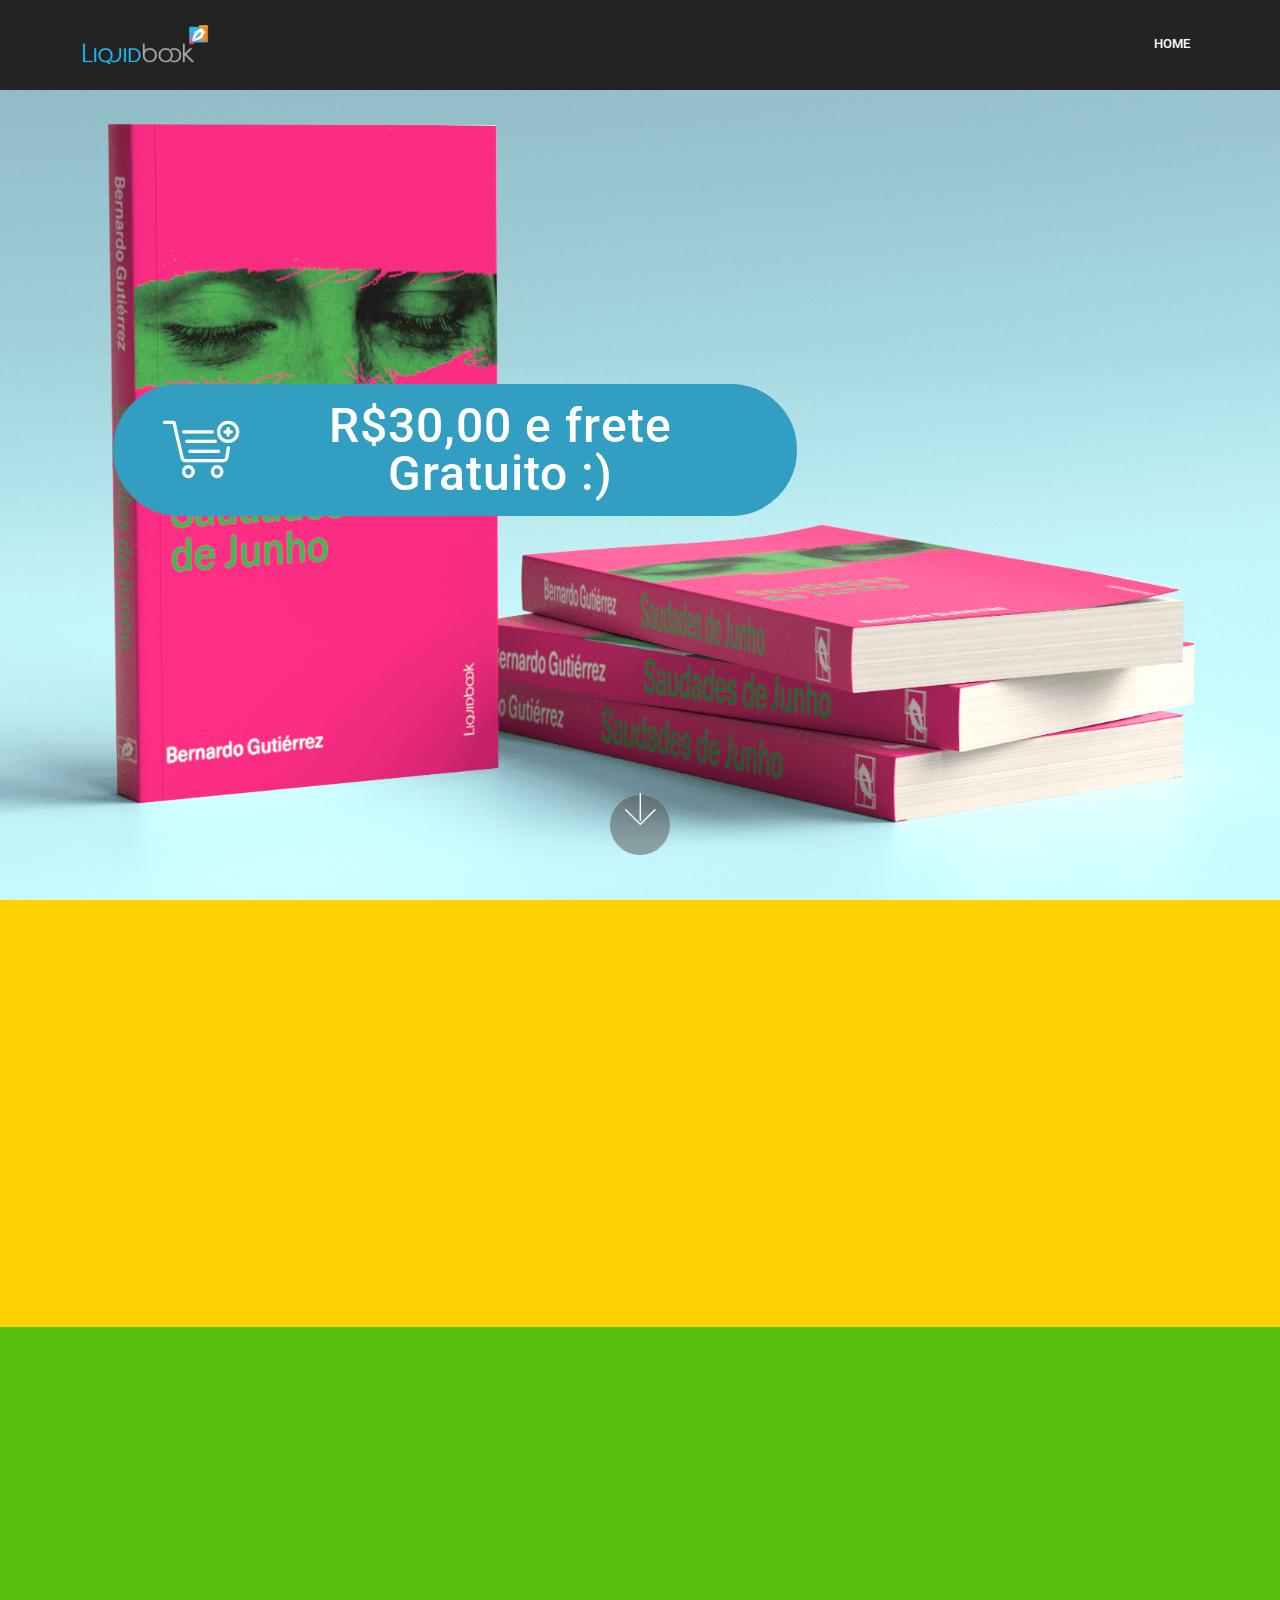
==== index.html @ 9aecab44 "create github pages" ====
<!DOCTYPE html>
<html  >
<head>
  <!-- Site made with Mobirise Website Builder v4.9.6, https://mobirise.com -->
  <meta charset="UTF-8">
  <meta http-equiv="X-UA-Compatible" content="IE=edge">
  <meta name="generator" content="Mobirise v4.9.6, mobirise.com">
  <meta name="viewport" content="width=device-width, initial-scale=1, minimum-scale=1">
  <link rel="shortcut icon" href="assets/images/logo-liquidbook-1-192x108.png" type="image/x-icon">
  <meta name="description" content="Página do livro do jornalista Bernardo Gutierrez.">
  
  <title>Certas Ruas de Porto Alegre</title>
  <link rel="stylesheet" href="assets/web/assets/mobirise-icons/mobirise-icons.css">
  <link rel="stylesheet" href="assets/tether/tether.min.css">
  <link rel="stylesheet" href="assets/bootstrap/css/bootstrap.min.css">
  <link rel="stylesheet" href="assets/bootstrap/css/bootstrap-grid.min.css">
  <link rel="stylesheet" href="assets/bootstrap/css/bootstrap-reboot.min.css">
  <link rel="stylesheet" href="assets/animatecss/animate.min.css">
  <link rel="stylesheet" href="assets/dropdown/css/style.css">
  <link rel="stylesheet" href="assets/socicon/css/styles.css">
  <link rel="stylesheet" href="assets/theme/css/style.css">
  <link rel="stylesheet" href="assets/mobirise/css/mbr-additional.css" type="text/css">
  
  
  
</head>
<body>
  <section class="menu cid-qTkzRZLJNu" once="menu" id="menu1-0">

    

    <nav class="navbar navbar-expand beta-menu navbar-dropdown align-items-center navbar-fixed-top navbar-toggleable-sm">
        <button class="navbar-toggler navbar-toggler-right" type="button" data-toggle="collapse" data-target="#navbarSupportedContent" aria-controls="navbarSupportedContent" aria-expanded="false" aria-label="Toggle navigation">
            <div class="hamburger">
                <span></span>
                <span></span>
                <span></span>
                <span></span>
            </div>
        </button>
        <div class="menu-logo">
            <div class="navbar-brand">
                <span class="navbar-logo">
                    <a href="http://www.liquidbook.com.br">
                         <img src="assets/images/logo-liquidbook-1-192x108.png" alt="Mobirise" title="" style="height: 4.6rem;">
                    </a>
                </span>
                
            </div>
        </div>
        <div class="collapse navbar-collapse" id="navbarSupportedContent">
            <ul class="navbar-nav nav-dropdown nav-right" data-app-modern-menu="true"><li class="nav-item"><a class="nav-link link text-white display-4" href="http://www.liquidbook.com.br"><span class="material material-airplay mbr-iconfont mbr-iconfont-btn"></span>HOME</a></li></ul>
            
        </div>
    </nav>
</section>

<section class="engine"><a href="https://mobirise.info/h">create your own web page for free</a></section><section class="header9 cid-rg5VrTLSx6 mbr-fullscreen mbr-parallax-background" id="header9-3p">

    

    <div class="mbr-overlay" style="opacity: 0; background-color: rgb(245, 97, 9);">
    </div>

    <div class="container">
        <div class="media-container-column mbr-white col-md-8">
            
            
            
            <div class="mbr-section-btn align-left"><a class="btn btn-md btn-primary display-2" href="https://pag.ae/7Ws2WHPus" target="_blank"><span class="mbri-cart-add mbr-iconfont mbr-iconfont-btn"></span>R$30,00 e frete Gratuito :)<br></a></div>
        </div>
    </div>

    <div class="mbr-arrow hidden-sm-down" aria-hidden="true">
        <a href="#next">
            <i class="mbri-down mbr-iconfont"></i>
        </a>
    </div>
</section>

<section class="header3 cid-rg5sGNHX9W" id="header3-3l">

    

    

    <div class="container">
        <div class="media-container-row">
            <div class="mbr-figure" style="width: 40%;">
                <img src="assets/images/1-e-book-cover-mockup-template-over-transparent-background-a9862-534x401.png" alt="Mobirise" title="">
            </div>

            <div class="media-content">
                
                
                <div class="mbr-section-text mbr-white pb-3 ">
                    <p class="mbr-text mbr-fonts-style display-5">"Que o leitor, inspirado por Sell, caminhe
pelas ruas de Porto Alegre e crie seus
próprios itinerários, experimente leituras
da cidade, transforme-se também em
<br>flaneur. Pois, se o autor tem suas ruas do
coração, é preciso que cada um encontre
<br>as suas ruas da cidade também em seu
íntimo." &nbsp;Jorge Barcellos
<br></p>
                </div>
                <div class="mbr-section-btn"><a class="btn btn-md btn-primary display-5" href="https://pag.ae/7Ws2WHPus" target="_blank"><span class="mbri-cart-add mbr-iconfont mbr-iconfont-btn"></span>R$ 30,00 com Frete Grátis<br></a></div>
            </div>
        </div>
    </div>

</section>

<section class="features11 cid-rgauhjwGPu" id="features11-3q">

    

    

    <div class="container">   
        <div class="col-md-12">
            <div class="media-container-row">
                <div class="mbr-figure" style="width: 40%;">
                    <img src="assets/images/adeli-4-736x1013.png" alt="Mobirise" title="">
                </div>
                <div class=" align-left aside-content">
                    <h2 class="mbr-title pt-2 mbr-fonts-style display-2">Sobre Adeli Sell</h2>
                    <div class="mbr-section-text">
                        <p class="mbr-text mb-5 pt-3 mbr-light mbr-fonts-style display-5">Filho de pequenos
agricultores, nasceu no
município de Palhoça (SC),
<br>em 1953, cresceu em Cunha
Porã (SC), mas adotou Porto
Alegre.
<br><br>Em 1972 veio de carona para
Porto Alegre, onde cursou
Letras na UFRGS. Foi
professor de inglês e livreiro.<br><br>Dirigente do Partido dos Trabalhadores, atual
vereador no 5º mandato na
capital da qual também foi
adotado. &nbsp;Concluiu o curso de direito.
<br>Casado com a advogada
Rosângela Benetti Almeida.
<br><br>Publicações:
<br>• Ninguém vive sem política
(2002)
<br>• Pirataria aqui, não (2004)
<br>• Porto Alegre: a modernidade
suspensa (2010)
<br>• Circuitos da cidade: do
boteco à utopia (2015)
<br>• Brasil, crise e disputa de um
projeto de nação (2016)<br></p>
                    </div>

                    
                </div>
            </div>
        </div> 
    </div>          
</section>

<section class="cid-rg5Vog04RW" id="social-buttons3-3m">
    
    

    

    <div class="container">
        <div class="media-container-row">
            <div class="col-md-8 align-center">
                <h2 class="pb-3 mbr-section-title mbr-fonts-style display-2">
                    Compartilhe essa página</h2>
                <div>
                    <div class="mbr-social-likes">
                        <span class="btn btn-social socicon-bg-facebook facebook mx-2" title="Share link on Facebook">
                            <i class="socicon socicon-facebook"></i>
                        </span>
                        <span class="btn btn-social twitter socicon-bg-twitter mx-2" title="Share link on Twitter">
                            <i class="socicon socicon-twitter"></i>
                        </span>
                        <span class="btn btn-social plusone socicon-bg-googleplus mx-2" title="Share link on Google+">
                            <i class="socicon socicon-googleplus"></i>
                        </span>
                        
                        
                        <span class="btn btn-social pinterest socicon-bg-pinterest mx-2" title="Share link on Pinterest">
                            <i class="socicon socicon-pinterest"></i>
                        </span>
                        
                    </div>
                </div>
            </div>
        </div>
    </div>
</section>

<section class="mbr-section form1 cid-rhd6oI5yqW" id="form1-3v">

    

    
    <div class="container">
        <div class="row justify-content-center">
            <div class="title col-12 col-lg-8">
                <h2 class="mbr-section-title align-center pb-3 mbr-fonts-style display-2"><strong>
                    Contato</strong></h2>
                <h3 class="mbr-section-subtitle align-center mbr-light pb-3 mbr-fonts-style display-5">
                    Vamos conversar!</h3>
            </div>
        </div>
    </div>
    <div class="container">
        <div class="row justify-content-center">
            <div class="media-container-column col-lg-8" data-form-type="formoid">
                    <div data-form-alert="" hidden="">Obrigado pelo contato, em seguida retornamos! :)</div>
            
                    <form class="mbr-form" action="https://mobirise.com/" method="post" data-form-title="Mobirise Form"><input type="hidden" name="email" data-form-email="true" value="K4ug6+ugp6W3NsyASHrHxNvN+f5bEI/NutSa1FbUjasoD6rDcqMr4zJp+Ggo+PZD+RxLzhQrdNd2SNJFa+FwlCiJQzryXhb0CByChCf9ZXvU7G4f1tpc3HIJSk7u7Lcx">
                        <div class="row row-sm-offset">
                            <div class="col-md-4 multi-horizontal" data-for="name">
                                <div class="form-group">
                                    <label class="form-control-label mbr-fonts-style display-7" for="name-form1-3v">Nome</label>
                                    <input type="text" class="form-control" name="name" data-form-field="Name" required="" id="name-form1-3v">
                                </div>
                            </div>
                            <div class="col-md-4 multi-horizontal" data-for="email">
                                <div class="form-group">
                                    <label class="form-control-label mbr-fonts-style display-7" for="email-form1-3v">Email</label>
                                    <input type="email" class="form-control" name="email" data-form-field="Email" required="" id="email-form1-3v">
                                </div>
                            </div>
                            
                        </div>
                        <div class="form-group" data-for="message">
                            <label class="form-control-label mbr-fonts-style display-7" for="message-form1-3v">Mensagem</label>
                            <textarea type="text" class="form-control" name="message" rows="7" data-form-field="Message" id="message-form1-3v"></textarea>
                        </div>
            
                        <span class="input-group-btn"><button href="" type="submit" class="btn btn-primary btn-form display-4">Enviar</button></span>
                    </form>
            </div>
        </div>
    </div>
</section>

<section once="" class="cid-rfW179aX0K" id="footer7-3p">

    

    

    <div class="container">
        <div class="media-container-row align-center mbr-white">
            <div class="row row-links">
                <ul class="foot-menu">
                    
                    
                    
                    
                    
                <li class="foot-menu-item mbr-fonts-style display-7">Liquidbook Tecnologias para Publicações</li></ul>
            </div>
            <div class="row social-row">
                <div class="social-list align-right pb-2">
                    
                    
                    
                    
                    
                    
                <div class="soc-item">
                        <a href="https://www.facebook.com/liquidbook.tec/" target="_blank">
                            <span class="mbr-iconfont mbr-iconfont-social socicon-facebook socicon"></span>
                        </a>
                    </div><div class="soc-item">
                        <a href="https://www.instagram.com/liquidbook.tec/" target="_blank">
                            <span class="mbr-iconfont mbr-iconfont-social socicon-instagram socicon"></span>
                        </a>
                    </div><div class="soc-item">
                        <a href="https://www.youtube.com/channel/UClrw6Mp-0XVTALv-7ZPq15w" target="_blank">
                            <span class="mbr-iconfont mbr-iconfont-social socicon-youtube socicon"></span>
                        </a>
                    </div></div>
            </div>
            <div class="row row-copirayt">
                <p class="mbr-text mb-0 mbr-fonts-style mbr-white align-center display-7">
                    © Copyright 2020 Liquidbook - All Rights Reserved<br>CNPJ 09.628.768/0001-89 
                </p>
            </div>
        </div>
    </div>
</section>


  <script src="assets/web/assets/jquery/jquery.min.js"></script>
  <script src="assets/popper/popper.min.js"></script>
  <script src="assets/tether/tether.min.js"></script>
  <script src="assets/bootstrap/js/bootstrap.min.js"></script>
  <script src="assets/smoothscroll/smooth-scroll.js"></script>
  <script src="assets/parallax/jarallax.min.js"></script>
  <script src="assets/viewportchecker/jquery.viewportchecker.js"></script>
  <script src="assets/dropdown/js/script.min.js"></script>
  <script src="assets/touchswipe/jquery.touch-swipe.min.js"></script>
  <script src="assets/sociallikes/social-likes.js"></script>
  <script src="assets/theme/js/script.js"></script>
  <script src="assets/formoid/formoid.min.js"></script>
  
  
  <input name="animation" type="hidden">
  </body>
</html>
---- assets/web/assets/mobirise-icons/mobirise-icons.css ----
@font-face {
  font-family: 'MobiriseIcons';
  src:  url('mobirise-icons.eot?spat4u');
  src:  url('mobirise-icons.eot?spat4u#iefix') format('embedded-opentype'),
    url('mobirise-icons.ttf?spat4u') format('truetype'),
    url('mobirise-icons.woff?spat4u') format('woff'),
    url('mobirise-icons.svg?spat4u#MobiriseIcons') format('svg');
  font-weight: normal;
  font-style: normal;
}

[class^="mbri-"], [class*=" mbri-"] {
  /* use !important to prevent issues with browser extensions that change fonts */
  font-family: MobiriseIcons !important;
  speak: none;
  font-style: normal;
  font-weight: normal;
  font-variant: normal;
  text-transform: none;
  line-height: 1;

  /* Better Font Rendering =========== */
  -webkit-font-smoothing: antialiased;
  -moz-osx-font-smoothing: grayscale;
}

.mbri-add-submenu:before {
  content: "\e900";
}
.mbri-alert:before {
  content: "\e901";
}
.mbri-align-center:before {
  content: "\e902";
}
.mbri-align-justify:before {
  content: "\e903";
}
.mbri-align-left:before {
  content: "\e904";
}
.mbri-align-right:before {
  content: "\e905";
}
.mbri-android:before {
  content: "\e906";
}
.mbri-apple:before {
  content: "\e907";
}
.mbri-arrow-down:before {
  content: "\e908";
}
.mbri-arrow-next:before {
  content: "\e909";
}
.mbri-arrow-prev:before {
  content: "\e90a";
}
.mbri-arrow-up:before {
  content: "\e90b";
}
.mbri-bold:before {
  content: "\e90c";
}
.mbri-bookmark:before {
  content: "\e90d";
}
.mbri-bootstrap:before {
  content: "\e90e";
}
.mbri-briefcase:before {
  content: "\e90f";
}
.mbri-browse:before {
  content: "\e910";
}
.mbri-bulleted-list:before {
  content: "\e911";
}
.mbri-calendar:before {
  content: "\e912";
}
.mbri-camera:before {
  content: "\e913";
}
.mbri-cart-add:before {
  content: "\e914";
}
.mbri-cart-full:before {
  content: "\e915";
}
.mbri-cash:before {
  content: "\e916";
}
.mbri-change-style:before {
  content: "\e917";
}
.mbri-chat:before {
  content: "\e918";
}
.mbri-clock:before {
  content: "\e919";
}
.mbri-close:before {
  content: "\e91a";
}
.mbri-cloud:before {
  content: "\e91b";
}
.mbri-code:before {
  content: "\e91c";
}
.mbri-contact-form:before {
  content: "\e91d";
}
.mbri-credit-card:before {
  content: "\e91e";
}
.mbri-cursor-click:before {
  content: "\e91f";
}
.mbri-cust-feedback:before {
  content: "\e920";
}
.mbri-database:before {
  content: "\e921";
}
.mbri-delivery:before {
  content: "\e922";
}
.mbri-desktop:before {
  content: "\e923";
}
.mbri-devices:before {
  content: "\e924";
}
.mbri-down:before {
  content: "\e925";
}
.mbri-download:before {
  content: "\e989";
}
.mbri-drag-n-drop:before {
  content: "\e927";
}
.mbri-drag-n-drop2:before {
  content: "\e928";
}
.mbri-edit:before {
  content: "\e929";
}
.mbri-edit2:before {
  content: "\e92a";
}
.mbri-error:before {
  content: "\e92b";
}
.mbri-extension:before {
  content: "\e92c";
}
.mbri-features:before {
  content: "\e92d";
}
.mbri-file:before {
  content: "\e92e";
}
.mbri-flag:before {
  content: "\e92f";
}
.mbri-folder:before {
  content: "\e930";
}
.mbri-gift:before {
  content: "\e931";
}
.mbri-github:before {
  content: "\e932";
}
.mbri-globe:before {
  content: "\e933";
}
.mbri-globe-2:before {
  content: "\e934";
}
.mbri-growing-chart:before {
  content: "\e935";
}
.mbri-hearth:before {
  content: "\e936";
}
.mbri-help:before {
  content: "\e937";
}
.mbri-home:before {
  content: "\e938";
}
.mbri-hot-cup:before {
  content: "\e939";
}
.mbri-idea:before {
  content: "\e93a";
}
.mbri-image-gallery:before {
  content: "\e93b";
}
.mbri-image-slider:before {
  content: "\e93c";
}
.mbri-info:before {
  content: "\e93d";
}
.mbri-italic:before {
  content: "\e93e";
}
.mbri-key:before {
  content: "\e93f";
}
.mbri-laptop:before {
  content: "\e940";
}
.mbri-layers:before {
  content: "\e941";
}
.mbri-left-right:before {
  content: "\e942";
}
.mbri-left:before {
  content: "\e943";
}
.mbri-letter:before {
  content: "\e944";
}
.mbri-like:before {
  content: "\e945";
}
.mbri-link:before {
  content: "\e946";
}
.mbri-lock:before {
  content: "\e947";
}
.mbri-login:before {
  content: "\e948";
}
.mbri-logout:before {
  content: "\e949";
}
.mbri-magic-stick:before {
  content: "\e94a";
}
.mbri-map-pin:before {
  content: "\e94b";
}
.mbri-menu:before {
  content: "\e94c";
}
.mbri-mobile:before {
  content: "\e94d";
}
.mbri-mobile2:before {
  content: "\e94e";
}
.mbri-mobirise:before {
  content: "\e94f";
}
.mbri-more-horizontal:before {
  content: "\e950";
}
.mbri-more-vertical:before {
  content: "\e951";
}
.mbri-music:before {
  content: "\e952";
}
.mbri-new-file:before {
  content: "\e953";
}
.mbri-numbered-list:before {
  content: "\e954";
}
.mbri-opened-folder:before {
  content: "\e955";
}
.mbri-pages:before {
  content: "\e956";
}
.mbri-paper-plane:before {
  content: "\e957";
}
.mbri-paperclip:before {
  content: "\e958";
}
.mbri-photo:before {
  content: "\e959";
}
.mbri-photos:before {
  content: "\e95a";
}
.mbri-pin:before {
  content: "\e95b";
}
.mbri-play:before {
  content: "\e95c";
}
.mbri-plus:before {
  content: "\e95d";
}
.mbri-preview:before {
  content: "\e95e";
}
.mbri-print:before {
  content: "\e95f";
}
.mbri-protect:before {
  content: "\e960";
}
.mbri-question:before {
  content: "\e961";
}
.mbri-quote-left:before {
  content: "\e962";
}
.mbri-quote-right:before {
  content: "\e963";
}
.mbri-refresh:before {
  content: "\e964";
}
.mbri-responsive:before {
  content: "\e965";
}
.mbri-right:before {
  content: "\e966";
}
.mbri-rocket:before {
  content: "\e967";
}
.mbri-sad-face:before {
  content: "\e968";
}
.mbri-sale:before {
  content: "\e969";
}
.mbri-save:before {
  content: "\e96a";
}
.mbri-search:before {
  content: "\e96b";
}
.mbri-setting:before {
  content: "\e96c";
}
.mbri-setting2:before {
  content: "\e96d";
}
.mbri-setting3:before {
  content: "\e96e";
}
.mbri-share:before {
  content: "\e96f";
}
.mbri-shopping-bag:before {
  content: "\e970";
}
.mbri-shopping-basket:before {
  content: "\e971";
}
.mbri-shopping-cart:before {
  content: "\e972";
}
.mbri-sites:before {
  content: "\e973";
}
.mbri-smile-face:before {
  content: "\e974";
}
.mbri-speed:before {
  content: "\e975";
}
.mbri-star:before {
  content: "\e976";
}
.mbri-success:before {
  content: "\e977";
}
.mbri-sun:before {
  content: "\e978";
}
.mbri-sun2:before {
  content: "\e979";
}
.mbri-tablet:before {
  content: "\e97a";
}
.mbri-tablet-vertical:before {
  content: "\e97b";
}
.mbri-target:before {
  content: "\e97c";
}
.mbri-timer:before {
  content: "\e97d";
}
.mbri-to-ftp:before {
  content: "\e97e";
}
.mbri-to-local-drive:before {
  content: "\e97f";
}
.mbri-touch-swipe:before {
  content: "\e980";
}
.mbri-touch:before {
  content: "\e981";
}
.mbri-trash:before {
  content: "\e982";
}
.mbri-underline:before {
  content: "\e983";
}
.mbri-unlink:before {
  content: "\e984";
}
.mbri-unlock:before {
  content: "\e985";
}
.mbri-up-down:before {
  content: "\e986";
}
.mbri-up:before {
  content: "\e987";
}
.mbri-update:before {
  content: "\e988";
}
.mbri-upload:before {
 content: "\e926"; 
}
.mbri-user:before {
  content: "\e98a";
}
.mbri-user2:before {
  content: "\e98b";
}
.mbri-users:before {
  content: "\e98c";
}
.mbri-video:before {
  content: "\e98d";
}
.mbri-video-play:before {
  content: "\e98e";
}
.mbri-watch:before {
  content: "\e98f";
}
.mbri-website-theme:before {
  content: "\e990";
}
.mbri-wifi:before {
  content: "\e991";
}
.mbri-windows:before {
  content: "\e992";
}
.mbri-zoom-out:before {
  content: "\e993";
}
.mbri-redo:before {
  content: "\e994";
}
.mbri-undo:before {
  content: "\e995";
}
---- assets/dropdown/css/style.css ----
.navbar-dropdown {
  left: 0;
  padding: 0;
  position: absolute;
  right: 0;
  top: 0;
  transition: all 0.45s ease;
  z-index: 1030;
  background: #282828; }
  .navbar-dropdown .navbar-logo {
    margin-right: 0.8rem;
    transition: margin 0.3s ease-in-out;
    vertical-align: middle; }
    .navbar-dropdown .navbar-logo img {
      height: 3.125rem;
      transition: all 0.3s ease-in-out; }
    .navbar-dropdown .navbar-logo.mbr-iconfont {
      font-size: 3.125rem;
      line-height: 3.125rem; }
  .navbar-dropdown .navbar-caption {
    font-weight: 700;
    white-space: normal;
    vertical-align: -4px;
    line-height: 3.125rem !important; }
    .navbar-dropdown .navbar-caption, .navbar-dropdown .navbar-caption:hover {
      color: inherit;
      text-decoration: none; }
  .navbar-dropdown .mbr-iconfont + .navbar-caption {
    vertical-align: -1px; }
  .navbar-dropdown.navbar-fixed-top {
    position: fixed; }
  .navbar-dropdown .navbar-brand span {
    vertical-align: -4px; }
  .navbar-dropdown.bg-color.transparent {
    background: none; }
  .navbar-dropdown.navbar-short .navbar-brand {
    padding: 0.625rem 0; }
    .navbar-dropdown.navbar-short .navbar-brand span {
      vertical-align: -1px; }
  .navbar-dropdown.navbar-short .navbar-caption {
    line-height: 2.375rem !important;
    vertical-align: -2px; }
  .navbar-dropdown.navbar-short .navbar-logo {
    margin-right: 0.5rem; }
    .navbar-dropdown.navbar-short .navbar-logo img {
      height: 2.375rem; }
    .navbar-dropdown.navbar-short .navbar-logo.mbr-iconfont {
      font-size: 2.375rem;
      line-height: 2.375rem; }
  .navbar-dropdown.navbar-short .mbr-table-cell {
    height: 3.625rem; }
  .navbar-dropdown .navbar-close {
    left: 0.6875rem;
    position: fixed;
    top: 0.75rem;
    z-index: 1000; }
  .navbar-dropdown .hamburger-icon {
    content: "";
    display: inline-block;
    vertical-align: middle;
    width: 16px;
    -webkit-box-shadow: 0 -6px 0 1px #282828,0 0 0 1px #282828,0 6px 0 1px #282828;
    -moz-box-shadow: 0 -6px 0 1px #282828,0 0 0 1px #282828,0 6px 0 1px #282828;
    box-shadow: 0 -6px 0 1px #282828,0 0 0 1px #282828,0 6px 0 1px #282828; }

.dropdown-menu .dropdown-toggle[data-toggle="dropdown-submenu"]::after {
  border-bottom: 0.35em solid transparent;
  border-left: 0.35em solid;
  border-right: 0;
  border-top: 0.35em solid transparent;
  margin-left: 0.3rem; }

.dropdown-menu .dropdown-item:focus {
  outline: 0; }

.nav-dropdown {
  font-size: 0.75rem;
  font-weight: 500;
  height: auto !important; }
  .nav-dropdown .nav-btn {
    padding-left: 1rem; }
  .nav-dropdown .link {
    margin: .667em 1.667em;
    font-weight: 500;
    padding: 0;
    transition: color .2s ease-in-out; }
    .nav-dropdown .link.dropdown-toggle {
      margin-right: 2.583em; }
      .nav-dropdown .link.dropdown-toggle::after {
        margin-left: .25rem;
        border-top: 0.35em solid;
        border-right: 0.35em solid transparent;
        border-left: 0.35em solid transparent;
        border-bottom: 0; }
      .nav-dropdown .link.dropdown-toggle[aria-expanded="true"] {
        margin: 0;
        padding: 0.667em 3.263em  0.667em 1.667em; }
  .nav-dropdown .link::after,
  .nav-dropdown .dropdown-item::after {
    color: inherit; }
  .nav-dropdown .btn {
    font-size: 0.75rem;
    font-weight: 700;
    letter-spacing: 0;
    margin-bottom: 0;
    padding-left: 1.25rem;
    padding-right: 1.25rem; }
  .nav-dropdown .dropdown-menu {
    border-radius: 0;
    border: 0;
    left: 0;
    margin: 0;
    padding-bottom: 1.25rem;
    padding-top: 1.25rem;
    position: relative; }
  .nav-dropdown .dropdown-submenu {
    margin-left: 0.125rem;
    top: 0; }
  .nav-dropdown .dropdown-item {
    font-weight: 500;
    line-height: 2;
    padding: 0.3846em 4.615em 0.3846em 1.5385em;
    position: relative;
    transition: color .2s ease-in-out, background-color .2s ease-in-out; }
    .nav-dropdown .dropdown-item::after {
      margin-top: -0.3077em;
      position: absolute;
      right: 1.1538em;
      top: 50%; }
    .nav-dropdown .dropdown-item:focus, .nav-dropdown .dropdown-item:hover {
      background: none; }

@media (max-width: 767px) {
  .nav-dropdown.navbar-toggleable-sm {
    bottom: 0;
    display: none;
    left: 0;
    overflow-x: hidden;
    position: fixed;
    top: 0;
    transform: translateX(-100%);
    -ms-transform: translateX(-100%);
    -webkit-transform: translateX(-100%);
    width: 18.75rem;
    z-index: 999; } }
.nav-dropdown.navbar-toggleable-xl {
  bottom: 0;
  display: none;
  left: 0;
  overflow-x: hidden;
  position: fixed;
  top: 0;
  transform: translateX(-100%);
  -ms-transform: translateX(-100%);
  -webkit-transform: translateX(-100%);
  width: 18.75rem;
  z-index: 999; }

.nav-dropdown-sm {
  display: block !important;
  overflow-x: hidden;
  overflow: auto;
  padding-top: 3.875rem; }
  .nav-dropdown-sm::after {
    content: "";
    display: block;
    height: 3rem;
    width: 100%; }
  .nav-dropdown-sm.collapse.in ~ .navbar-close {
    display: block !important; }
  .nav-dropdown-sm.collapsing, .nav-dropdown-sm.collapse.in {
    transform: translateX(0);
    -ms-transform: translateX(0);
    -webkit-transform: translateX(0);
    transition: all 0.25s ease-out;
    -webkit-transition: all 0.25s ease-out;
    background: #282828; }
  .nav-dropdown-sm.collapsing[aria-expanded="false"] {
    transform: translateX(-100%);
    -ms-transform: translateX(-100%);
    -webkit-transform: translateX(-100%); }
  .nav-dropdown-sm .nav-item {
    display: block;
    margin-left: 0 !important;
    padding-left: 0; }
  .nav-dropdown-sm .link,
  .nav-dropdown-sm .dropdown-item {
    border-top: 1px dotted rgba(255, 255, 255, 0.1);
    font-size: 0.8125rem;
    line-height: 1.6;
    margin: 0 !important;
    padding: 0.875rem 2.4rem 0.875rem 1.5625rem !important;
    position: relative;
    white-space: normal; }
    .nav-dropdown-sm .link:focus, .nav-dropdown-sm .link:hover,
    .nav-dropdown-sm .dropdown-item:focus,
    .nav-dropdown-sm .dropdown-item:hover {
      background: rgba(0, 0, 0, 0.2) !important;
      color: #c0a375; }
  .nav-dropdown-sm .nav-btn {
    position: relative;
    padding: 1.5625rem 1.5625rem 0 1.5625rem; }
    .nav-dropdown-sm .nav-btn::before {
      border-top: 1px dotted rgba(255, 255, 255, 0.1);
      content: "";
      left: 0;
      position: absolute;
      top: 0;
      width: 100%; }
    .nav-dropdown-sm .nav-btn + .nav-btn {
      padding-top: 0.625rem; }
      .nav-dropdown-sm .nav-btn + .nav-btn::before {
        display: none; }
  .nav-dropdown-sm .btn {
    padding: 0.625rem 0; }
  .nav-dropdown-sm .dropdown-toggle[data-toggle="dropdown-submenu"]::after {
    margin-left: .25rem;
    border-top: 0.35em solid;
    border-right: 0.35em solid transparent;
    border-left: 0.35em solid transparent;
    border-bottom: 0; }
  .nav-dropdown-sm .dropdown-toggle[data-toggle="dropdown-submenu"][aria-expanded="true"]::after {
    border-top: 0;
    border-right: 0.35em solid transparent;
    border-left: 0.35em solid transparent;
    border-bottom: 0.35em solid; }
  .nav-dropdown-sm .dropdown-menu {
    margin: 0;
    padding: 0;
    position: relative;
    top: 0;
    left: 0;
    width: 100%;
    border: 0;
    float: none;
    border-radius: 0;
    background: none; }
  .nav-dropdown-sm .dropdown-submenu {
    left: 100%;
    margin-left: 0.125rem;
    margin-top: -1.25rem;
    top: 0; }

.navbar-toggleable-sm .nav-dropdown .dropdown-menu {
  position: absolute; }

.navbar-toggleable-sm .nav-dropdown .dropdown-submenu {
  left: 100%;
  margin-left: 0.125rem;
  margin-top: -1.25rem;
  top: 0; }

.navbar-toggleable-sm.opened .nav-dropdown .dropdown-menu {
  position: relative; }

.navbar-toggleable-sm.opened .nav-dropdown .dropdown-submenu {
  left: 0;
  margin-left: 00rem;
  margin-top: 0rem;
  top: 0; }

.is-builder .nav-dropdown.collapsing {
  transition: none !important; }

/*# sourceMappingURL=style.css.map */
---- assets/socicon/css/styles.css ----
@charset "UTF-8";

@font-face {
  font-family: "socicon";
  src:url("../fonts/socicon.eot");
  src:url("../fonts/socicon.eot?#iefix") format("embedded-opentype"),
    url("../fonts/socicon.woff") format("woff"),
    url("../fonts/socicon.ttf") format("truetype"),
    url("../fonts/socicon.svg#socicon") format("svg");
  font-weight: normal;
  font-style: normal;

}

[data-icon]:before {
  font-family: "socicon" !important;
  content: attr(data-icon);
  font-style: normal !important;
  font-weight: normal !important;
  font-variant: normal !important;
  text-transform: none !important;
  speak: none;
  line-height: 1;
  -webkit-font-smoothing: antialiased;
  -moz-osx-font-smoothing: grayscale;
}

[class^="socicon-"]:before,
[class*=" socicon-"]:before {
  font-family: "socicon" !important;
  font-style: normal !important;
  font-weight: normal !important;
  font-variant: normal !important;
  text-transform: none !important;
  speak: none;
  line-height: 1;
  -webkit-font-smoothing: antialiased;
  -moz-osx-font-smoothing: grayscale;
}

.socicon-modelmayhem:before {
  content: "\e000";
}
.socicon-mixcloud:before {
  content: "\e001";
}
.socicon-drupal:before {
  content: "\e002";
}
.socicon-swarm:before {
  content: "\e003";
}
.socicon-istock:before {
  content: "\e004";
}
.socicon-yammer:before {
  content: "\e005";
}
.socicon-ello:before {
  content: "\e006";
}
.socicon-stackoverflow:before {
  content: "\e007";
}
.socicon-persona:before {
  content: "\e008";
}
.socicon-triplej:before {
  content: "\e009";
}
.socicon-houzz:before {
  content: "\e00a";
}
.socicon-rss:before {
  content: "\e00b";
}
.socicon-paypal:before {
  content: "\e00c";
}
.socicon-odnoklassniki:before {
  content: "\e00d";
}
.socicon-airbnb:before {
  content: "\e00e";
}
.socicon-periscope:before {
  content: "\e00f";
}
.socicon-outlook:before {
  content: "\e010";
}
.socicon-coderwall:before {
  content: "\e011";
}
.socicon-tripadvisor:before {
  content: "\e012";
}
.socicon-appnet:before {
  content: "\e013";
}
.socicon-goodreads:before {
  content: "\e014";
}
.socicon-tripit:before {
  content: "\e015";
}
.socicon-lanyrd:before {
  content: "\e016";
}
.socicon-slideshare:before {
  content: "\e017";
}
.socicon-buffer:before {
  content: "\e018";
}
.socicon-disqus:before {
  content: "\e019";
}
.socicon-vkontakte:before {
  content: "\e01a";
}
.socicon-whatsapp:before {
  content: "\e01b";
}
.socicon-patreon:before {
  content: "\e01c";
}
.socicon-storehouse:before {
  content: "\e01d";
}
.socicon-pocket:before {
  content: "\e01e";
}
.socicon-mail:before {
  content: "\e01f";
}
.socicon-blogger:before {
  content: "\e020";
}
.socicon-technorati:before {
  content: "\e021";
}
.socicon-reddit:before {
  content: "\e022";
}
.socicon-dribbble:before {
  content: "\e023";
}
.socicon-stumbleupon:before {
  content: "\e024";
}
.socicon-digg:before {
  content: "\e025";
}
.socicon-envato:before {
  content: "\e026";
}
.socicon-behance:before {
  content: "\e027";
}
.socicon-delicious:before {
  content: "\e028";
}
.socicon-deviantart:before {
  content: "\e029";
}
.socicon-forrst:before {
  content: "\e02a";
}
.socicon-play:before {
  content: "\e02b";
}
.socicon-zerply:before {
  content: "\e02c";
}
.socicon-wikipedia:before {
  content: "\e02d";
}
.socicon-apple:before {
  content: "\e02e";
}
.socicon-flattr:before {
  content: "\e02f";
}
.socicon-github:before {
  content: "\e030";
}
.socicon-renren:before {
  content: "\e031";
}
.socicon-friendfeed:before {
  content: "\e032";
}
.socicon-newsvine:before {
  content: "\e033";
}
.socicon-identica:before {
  content: "\e034";
}
.socicon-bebo:before {
  content: "\e035";
}
.socicon-zynga:before {
  content: "\e036";
}
.socicon-steam:before {
  content: "\e037";
}
.socicon-xbox:before {
  content: "\e038";
}
.socicon-windows:before {
  content: "\e039";
}
.socicon-qq:before {
  content: "\e03a";
}
.socicon-douban:before {
  content: "\e03b";
}
.socicon-meetup:before {
  content: "\e03c";
}
.socicon-playstation:before {
  content: "\e03d";
}
.socicon-android:before {
  content: "\e03e";
}
.socicon-snapchat:before {
  content: "\e03f";
}
.socicon-twitter:before {
  content: "\e040";
}
.socicon-facebook:before {
  content: "\e041";
}
.socicon-googleplus:before {
  content: "\e042";
}
.socicon-pinterest:before {
  content: "\e043";
}
.socicon-foursquare:before {
  content: "\e044";
}
.socicon-yahoo:before {
  content: "\e045";
}
.socicon-skype:before {
  content: "\e046";
}
.socicon-yelp:before {
  content: "\e047";
}
.socicon-feedburner:before {
  content: "\e048";
}
.socicon-linkedin:before {
  content: "\e049";
}
.socicon-viadeo:before {
  content: "\e04a";
}
.socicon-xing:before {
  content: "\e04b";
}
.socicon-myspace:before {
  content: "\e04c";
}
.socicon-soundcloud:before {
  content: "\e04d";
}
.socicon-spotify:before {
  content: "\e04e";
}
.socicon-grooveshark:before {
  content: "\e04f";
}
.socicon-lastfm:before {
  content: "\e050";
}
.socicon-youtube:before {
  content: "\e051";
}
.socicon-vimeo:before {
  content: "\e052";
}
.socicon-dailymotion:before {
  content: "\e053";
}
.socicon-vine:before {
  content: "\e054";
}
.socicon-flickr:before {
  content: "\e055";
}
.socicon-500px:before {
  content: "\e056";
}
.socicon-wordpress:before {
  content: "\e058";
}
.socicon-tumblr:before {
  content: "\e059";
}
.socicon-twitch:before {
  content: "\e05a";
}
.socicon-8tracks:before {
  content: "\e05b";
}
.socicon-amazon:before {
  content: "\e05c";
}
.socicon-icq:before {
  content: "\e05d";
}
.socicon-smugmug:before {
  content: "\e05e";
}
.socicon-ravelry:before {
  content: "\e05f";
}
.socicon-weibo:before {
  content: "\e060";
}
.socicon-baidu:before {
  content: "\e061";
}
.socicon-angellist:before {
  content: "\e062";
}
.socicon-ebay:before {
  content: "\e063";
}
.socicon-imdb:before {
  content: "\e064";
}
.socicon-stayfriends:before {
  content: "\e065";
}
.socicon-residentadvisor:before {
  content: "\e066";
}
.socicon-google:before {
  content: "\e067";
}
.socicon-yandex:before {
  content: "\e068";
}
.socicon-sharethis:before {
  content: "\e069";
}
.socicon-bandcamp:before {
  content: "\e06a";
}
.socicon-itunes:before {
  content: "\e06b";
}
.socicon-deezer:before {
  content: "\e06c";
}
.socicon-telegram:before {
  content: "\e06e";
}
.socicon-openid:before {
  content: "\e06f";
}
.socicon-amplement:before {
  content: "\e070";
}
.socicon-viber:before {
  content: "\e071";
}
.socicon-zomato:before {
  content: "\e072";
}
.socicon-draugiem:before {
  content: "\e074";
}
.socicon-endomodo:before {
  content: "\e075";
}
.socicon-filmweb:before {
  content: "\e076";
}
.socicon-stackexchange:before {
  content: "\e077";
}
.socicon-wykop:before {
  content: "\e078";
}
.socicon-teamspeak:before {
  content: "\e079";
}
.socicon-teamviewer:before {
  content: "\e07a";
}
.socicon-ventrilo:before {
  content: "\e07b";
}
.socicon-younow:before {
  content: "\e07c";
}
.socicon-raidcall:before {
  content: "\e07d";
}
.socicon-mumble:before {
  content: "\e07e";
}
.socicon-medium:before {
  content: "\e06d";
}
.socicon-bebee:before {
  content: "\e07f";
}
.socicon-hitbox:before {
  content: "\e080";
}
.socicon-reverbnation:before {
  content: "\e081";
}
.socicon-formulr:before {
  content: "\e082";
}
.socicon-instagram:before {
  content: "\e057";
}
.socicon-battlenet:before {
  content: "\e083";
}
.socicon-chrome:before {
  content: "\e084";
}
.socicon-discord:before {
  content: "\e086";
}
.socicon-issuu:before {
  content: "\e087";
}
.socicon-macos:before {
  content: "\e088";
}
.socicon-firefox:before {
  content: "\e089";
}
.socicon-opera:before {
  content: "\e08d";
}
.socicon-keybase:before {
  content: "\e090";
}
.socicon-alliance:before {
  content: "\e091";
}
.socicon-livejournal:before {
  content: "\e092";
}
.socicon-googlephotos:before {
  content: "\e093";
}
.socicon-horde:before {
  content: "\e094";
}
.socicon-etsy:before {
  content: "\e095";
}
.socicon-zapier:before {
  content: "\e096";
}
.socicon-google-scholar:before {
  content: "\e097";
}
.socicon-researchgate:before {
  content: "\e098";
}
.socicon-wechat:before {
  content: "\e099";
}
.socicon-strava:before {
  content: "\e09a";
}
.socicon-line:before {
  content: "\e09b";
}
.socicon-lyft:before {
  content: "\e09c";
}
.socicon-uber:before {
  content: "\e09d";
}
.socicon-songkick:before {
  content: "\e09e";
}
.socicon-viewbug:before {
  content: "\e09f";
}
.socicon-googlegroups:before {
  content: "\e0a0";
}
.socicon-quora:before {
  content: "\e073";
}
.socicon-diablo:before {
  content: "\e085";
}
.socicon-blizzard:before {
  content: "\e0a1";
}
.socicon-hearthstone:before {
  content: "\e08b";
}
.socicon-heroes:before {
  content: "\e08a";
}
.socicon-overwatch:before {
  content: "\e08c";
}
.socicon-warcraft:before {
  content: "\e08e";
}
.socicon-starcraft:before {
  content: "\e08f";
}
.socicon-beam:before {
  content: "\e0a2";
}
.socicon-curse:before {
  content: "\e0a3";
}
.socicon-player:before {
  content: "\e0a4";
}
.socicon-streamjar:before {
  content: "\e0a5";
}
.socicon-nintendo:before {
  content: "\e0a6";
}
.socicon-hellocoton:before {
  content: "\e0a7";
}
---- assets/theme/css/style.css ----
/*!
 * Mobirise v4 theme (https://mobirise.com/)
 * Copyright 2017 Mobirise
 */
section {
  background-color: #eeeeee; }

section,
.container,
.container-fluid {
  position: relative;
  word-wrap: break-word; }

a.mbr-iconfont:hover {
  text-decoration: none; }

.article .lead p, .article .lead ul, .article .lead ol, .article .lead pre, .article .lead blockquote {
  margin-bottom: 0; }

a {
  font-style: normal;
  font-weight: 400;
  cursor: pointer; }
  a, a:hover {
    text-decoration: none; }

figure {
  margin-bottom: 0; }

body {
  color: #232323; }

h1, h2, h3, h4, h5, h6,
.h1, .h2, .h3, .h4, .h5, .h6,
.display-1, .display-2, .display-3, .display-4 {
  line-height: 1;
  word-break: break-word;
  word-wrap: break-word; }

b, strong {
  font-weight: bold; }

blockquote {
  padding: 10px 0 10px 20px;
  position: relative;
  border-left: 2px solid;
  border-color: #ff3366; }

input:-webkit-autofill, input:-webkit-autofill:hover, input:-webkit-autofill:focus, input:-webkit-autofill:active {
  transition-delay: 9999s;
  transition-property: background-color, color; }

textarea[type="hidden"] {
  display: none; }

body {
  position: relative; }

section {
  background-position: 50% 50%;
  background-repeat: no-repeat;
  background-size: cover; }
  section .mbr-background-video,
  section .mbr-background-video-preview {
    position: absolute;
    bottom: 0;
    left: 0;
    right: 0;
    top: 0; }

.hidden {
  visibility: hidden; }

.mbr-z-index20 {
  z-index: 20; }

/*! Base colors */
.mbr-white {
  color: #ffffff; }

.mbr-black {
  color: #000000; }

.mbr-bg-white {
  background-color: #ffffff; }

.mbr-bg-black {
  background-color: #000000; }

/*! Text-aligns */
.align-left {
  text-align: left; }

.align-center {
  text-align: center; }

.align-right {
  text-align: right; }

@media (max-width: 767px) {
  .align-left, .align-center, .align-right, .mbr-section-btn, .mbr-section-title {
    text-align: center; } }
/*! Font-weight  */
.mbr-light {
  font-weight: 300; }

.mbr-regular {
  font-weight: 400; }

.mbr-semibold {
  font-weight: 500; }

.mbr-bold {
  font-weight: 700; }

/*! Media  */
.media-size-item {
  -webkit-flex: 1 1 auto;
  -moz-flex: 1 1 auto;
  -ms-flex: 1 1 auto;
  -o-flex: 1 1 auto;
  flex: 1 1 auto; }

.media-content {
  -webkit-flex-basis: 100%;
  flex-basis: 100%; }

.media-container-row {
  display: -ms-flexbox;
  display: -webkit-flex;
  display: flex;
  -webkit-flex-direction: row;
  -ms-flex-direction: row;
  flex-direction: row;
  -webkit-flex-wrap: wrap;
  -ms-flex-wrap: wrap;
  flex-wrap: wrap;
  -webkit-justify-content: center;
  -ms-flex-pack: center;
  justify-content: center;
  -webkit-align-content: center;
  -ms-flex-line-pack: center;
  align-content: center;
  -webkit-align-items: start;
  -ms-flex-align: start;
  align-items: start; }
  .media-container-row .media-size-item {
    width: 400px; }

.media-container-column {
  display: -ms-flexbox;
  display: -webkit-flex;
  display: flex;
  -webkit-flex-direction: column;
  -ms-flex-direction: column;
  flex-direction: column;
  -webkit-flex-wrap: wrap;
  -ms-flex-wrap: wrap;
  flex-wrap: wrap;
  -webkit-justify-content: center;
  -ms-flex-pack: center;
  justify-content: center;
  -webkit-align-content: center;
  -ms-flex-line-pack: center;
  align-content: center;
  -webkit-align-items: stretch;
  -ms-flex-align: stretch;
  align-items: stretch; }
  .media-container-column > * {
    width: 100%; }

@media (min-width: 992px) {
  .media-container-row {
    -webkit-flex-wrap: nowrap;
    -ms-flex-wrap: nowrap;
    flex-wrap: nowrap; } }
figure {
  overflow: hidden; }

figure[mbr-media-size] {
  transition: width 0.1s; }

.mbr-figure img, .mbr-figure iframe {
  display: block;
  width: 100%; }

.card {
  background-color: transparent;
  border: none; }

.card-img {
  text-align: center;
  flex-shrink: 0;
  -webkit-flex-shrink: 0; }

.media {
  max-width: 100%;
  margin: 0 auto; }

.mbr-figure {
  -ms-flex-item-align: center;
  -ms-grid-row-align: center;
  -webkit-align-self: center;
  align-self: center; }

.media-container > div {
  max-width: 100%; }

.mbr-figure img, .card-img img {
  width: 100%; }

@media (max-width: 991px) {
  .media-size-item {
    width: auto !important; }

  .media {
    width: auto; }

  .mbr-figure {
    width: 100% !important; } }
/*! Buttons */
.mbr-section-btn {
  margin-left: -.25rem;
  margin-right: -.25rem;
  font-size: 0; }

nav .mbr-section-btn {
  margin-left: 0rem;
  margin-right: 0rem; }

/*! Btn icon margin */
.btn .mbr-iconfont, .btn.btn-sm .mbr-iconfont {
  cursor: pointer;
  margin-right: 0.5rem; }

.btn.btn-md .mbr-iconfont, .btn.btn-md .mbr-iconfont {
  margin-right: 0.8rem; }

.mbr-regular {
  font-weight: 400; }

.mbr-semibold {
  font-weight: 500; }

.mbr-bold {
  font-weight: 700; }

[type="submit"] {
  -webkit-appearance: none; }

/*! Full-screen */
.mbr-fullscreen .mbr-overlay {
  min-height: 100vh; }

.mbr-fullscreen {
  display: flex;
  display: -webkit-flex;
  display: -moz-flex;
  display: -ms-flex;
  display: -o-flex;
  align-items: center;
  -webkit-align-items: center;
  min-height: 100vh;
  padding-top: 3rem;
  padding-bottom: 3rem; }

/*! Map */
.map {
  height: 25rem;
  position: relative; }
  .map iframe {
    width: 100%;
    height: 100%; }

/* Form */
.form-asterisk {
  font-family: initial;
  position: absolute;
  top: -2px;
  font-weight: normal; }

/*! Scroll to top arrow */
.mbr-arrow-up {
  bottom: 25px;
  right: 90px;
  position: fixed;
  text-align: right;
  z-index: 5000;
  color: #ffffff;
  font-size: 32px;
  transform: rotate(180deg);
  -webkit-transform: rotate(180deg); }

.mbr-arrow-up a {
  background: rgba(0, 0, 0, 0.2);
  border-radius: 3px;
  color: #fff;
  display: inline-block;
  height: 60px;
  width: 60px;
  outline-style: none !important;
  position: relative;
  text-decoration: none;
  transition: all .3s ease-in-out;
  cursor: pointer;
  text-align: center; }
  .mbr-arrow-up a:hover {
    background-color: rgba(0, 0, 0, 0.4); }
  .mbr-arrow-up a i {
    line-height: 60px; }

.mbr-arrow-up-icon {
  display: block;
  color: #fff; }

.mbr-arrow-up-icon::before {
  content: "\203a";
  display: inline-block;
  font-family: serif;
  font-size: 32px;
  line-height: 1;
  font-style: normal;
  position: relative;
  top: 6px;
  left: -4px;
  -webkit-transform: rotate(-90deg);
  transform: rotate(-90deg); }

/*! Arrow Down */
.mbr-arrow {
  position: absolute;
  bottom: 45px;
  left: 50%;
  width: 60px;
  height: 60px;
  cursor: pointer;
  background-color: rgba(80, 80, 80, 0.5);
  border-radius: 50%;
  -webkit-transform: translateX(-50%);
  transform: translateX(-50%); }
  .mbr-arrow > a {
    display: inline-block;
    text-decoration: none;
    outline-style: none;
    -webkit-animation: arrowdown 1.7s ease-in-out infinite;
    animation: arrowdown 1.7s ease-in-out infinite; }
    .mbr-arrow > a > i {
      position: absolute;
      top: -2px;
      left: 15px;
      font-size: 2rem; }

@keyframes arrowdown {
  0% {
    transform: translateY(0px);
    -webkit-transform: translateY(0px); }
  50% {
    transform: translateY(-5px);
    -webkit-transform: translateY(-5px); }
  100% {
    transform: translateY(0px);
    -webkit-transform: translateY(0px); } }
@-webkit-keyframes arrowdown {
  0% {
    transform: translateY(0px);
    -webkit-transform: translateY(0px); }
  50% {
    transform: translateY(-5px);
    -webkit-transform: translateY(-5px); }
  100% {
    transform: translateY(0px);
    -webkit-transform: translateY(0px); } }
@media (max-width: 500px) {
  .mbr-arrow-up {
    left: 50%;
    right: auto;
    transform: translateX(-50%) rotate(180deg);
    -webkit-transform: translateX(-50%) rotate(180deg); } }
/*Gradients animation*/
@keyframes gradient-animation {
  from {
    background-position: 0% 100%;
    animation-timing-function: ease-in-out; }
  to {
    background-position: 100% 0%;
    animation-timing-function: ease-in-out; } }
@-webkit-keyframes gradient-animation {
  from {
    background-position: 0% 100%;
    animation-timing-function: ease-in-out; }
  to {
    background-position: 100% 0%;
    animation-timing-function: ease-in-out; } }
.bg-gradient {
  background-size: 200% 200%;
  animation: gradient-animation 5s infinite alternate;
  -webkit-animation: gradient-animation 5s infinite alternate; }

.menu .navbar-brand {
  display: -webkit-flex; }
  .menu .navbar-brand span {
    display: flex;
    display: -webkit-flex; }
  .menu .navbar-brand .navbar-caption-wrap {
    display: -webkit-flex; }
  .menu .navbar-brand .navbar-logo img {
    display: -webkit-flex; }
@media (min-width: 768px) and (max-width: 991px) {
  .menu .navbar-toggleable-sm .navbar-nav {
    display: -webkit-box;
    display: -webkit-flex;
    display: -ms-flexbox; } }
@media (min-width: 992px) {
  .menu .navbar-nav.nav-dropdown {
    display: -webkit-flex; }
  .menu .navbar-toggleable-sm .navbar-collapse {
    display: -webkit-flex !important; } }
@media (max-width: 767px) {
  .menu .navbar-collapse {
    max-height: 80vh; }
  .menu .dropdown-menu {
    max-height: 60vh; } }

.navbar {
  display: -webkit-flex;
  -webkit-flex-wrap: wrap;
  -webkit-align-items: center;
  -webkit-justify-content: space-between; }

.navbar-collapse {
  -webkit-flex-basis: 100%;
  -webkit-flex-grow: 1;
  -webkit-align-items: center; }

.nav-dropdown .link {
  padding: .667em 1.667em !important;
  margin: 0 !important; }

.nav {
  display: -webkit-flex;
  -webkit-flex-wrap: wrap; }

.row {
  display: -webkit-flex;
  -webkit-flex-wrap: wrap; }

.justify-content-center {
  -webkit-justify-content: center; }

.form-inline {
  display: -webkit-flex;
  -webkit-flex-flow: row wrap;
  -webkit-align-items: center; }

.card-wrapper {
  -webkit-flex: 1; }

.carousel-control {
  z-index: 10;
  display: -webkit-flex;
  -webkit-align-items: center;
  -webkit-justify-content: center; }

.carousel-controls {
  display: -webkit-flex; }

.media {
  display: -webkit-flex; }

.jq-selectbox__select {
  padding: 1.07em .5em;
  position: absolute;
  top: 0;
  left: 0;
  width: 100%; }

.jq-selectbox__dropdown {
  position: absolute;
  top: 100% !important;
  left: 0 !important;
  width: 100% !important; }

.jq-selectbox__trigger-arrow {
  transform: translateY(-50%); }

.jq-selectbox li {
  padding: 1.07em .5em; }

/*# sourceMappingURL=style.css.map */
.engine {
	position: absolute;
	text-indent: -2400px;
	text-align: center;
	padding: 0;
	top: 0;
	left: -2400px;
}
---- assets/mobirise/css/mbr-additional.css ----
@import url(https://fonts.googleapis.com/css?family=Roboto:100,100i,300,300i,400,400i,500,500i,700,700i,900,900i);





body {
  font-style: normal;
  line-height: 1.5;
}
.mbr-section-title {
  font-style: normal;
  line-height: 1.2;
}
.mbr-section-subtitle {
  line-height: 1.3;
}
.mbr-text {
  font-style: normal;
  line-height: 1.6;
}
.display-1 {
  font-family: 'Roboto', sans-serif;
  font-size: 4.25rem;
}
.display-1 > .mbr-iconfont {
  font-size: 6.8rem;
}
.display-2 {
  font-family: 'Roboto', sans-serif;
  font-size: 3rem;
}
.display-2 > .mbr-iconfont {
  font-size: 4.8rem;
}
.display-4 {
  font-family: 'Roboto', sans-serif;
  font-size: 0.8rem;
}
.display-4 > .mbr-iconfont {
  font-size: 1.28rem;
}
.display-5 {
  font-family: 'Roboto', sans-serif;
  font-size: 1.3rem;
}
.display-5 > .mbr-iconfont {
  font-size: 2.08rem;
}
.display-7 {
  font-family: 'Roboto', sans-serif;
  font-size: 1rem;
}
.display-7 > .mbr-iconfont {
  font-size: 1.6rem;
}
/* ---- Fluid typography for mobile devices ---- */
/* 1.4 - font scale ratio ( bootstrap == 1.42857 ) */
/* 100vw - current viewport width */
/* (48 - 20)  48 == 48rem == 768px, 20 == 20rem == 320px(minimal supported viewport) */
/* 0.65 - min scale variable, may vary */
@media (max-width: 768px) {
  .display-1 {
    font-size: 3.4rem;
    font-size: calc( 2.1374999999999997rem + (4.25 - 2.1374999999999997) * ((100vw - 20rem) / (48 - 20)));
    line-height: calc( 1.4 * (2.1374999999999997rem + (4.25 - 2.1374999999999997) * ((100vw - 20rem) / (48 - 20))));
  }
  .display-2 {
    font-size: 2.4rem;
    font-size: calc( 1.7rem + (3 - 1.7) * ((100vw - 20rem) / (48 - 20)));
    line-height: calc( 1.4 * (1.7rem + (3 - 1.7) * ((100vw - 20rem) / (48 - 20))));
  }
  .display-4 {
    font-size: 0.64rem;
    font-size: calc( 0.93rem + (0.8 - 0.93) * ((100vw - 20rem) / (48 - 20)));
    line-height: calc( 1.4 * (0.93rem + (0.8 - 0.93) * ((100vw - 20rem) / (48 - 20))));
  }
  .display-5 {
    font-size: 1.04rem;
    font-size: calc( 1.105rem + (1.3 - 1.105) * ((100vw - 20rem) / (48 - 20)));
    line-height: calc( 1.4 * (1.105rem + (1.3 - 1.105) * ((100vw - 20rem) / (48 - 20))));
  }
}
/* Buttons */
.btn {
  font-weight: 500;
  border-width: 2px;
  font-style: normal;
  letter-spacing: 1px;
  margin: .4rem .8rem;
  white-space: normal;
  -webkit-transition: all 0.3s ease-in-out;
  -moz-transition: all 0.3s ease-in-out;
  transition: all 0.3s ease-in-out;
  display: inline-flex;
  align-items: center;
  justify-content: center;
  word-break: break-word;
  -webkit-align-items: center;
  -webkit-justify-content: center;
  display: -webkit-inline-flex;
  padding: 1rem 3rem;
  border-radius: 3px;
}
.btn-sm {
  font-weight: 500;
  letter-spacing: 1px;
  -webkit-transition: all 0.3s ease-in-out;
  -moz-transition: all 0.3s ease-in-out;
  transition: all 0.3s ease-in-out;
  padding: 0.6rem 1.5rem;
  border-radius: 3px;
}
.btn-md {
  font-weight: 500;
  letter-spacing: 1px;
  margin: .4rem .8rem !important;
  -webkit-transition: all 0.3s ease-in-out;
  -moz-transition: all 0.3s ease-in-out;
  transition: all 0.3s ease-in-out;
  padding: 1rem 3rem;
  border-radius: 3px;
}
.btn-lg {
  font-weight: 500;
  letter-spacing: 1px;
  margin: .4rem .8rem !important;
  -webkit-transition: all 0.3s ease-in-out;
  -moz-transition: all 0.3s ease-in-out;
  transition: all 0.3s ease-in-out;
  padding: 1.2rem 3.2rem;
  border-radius: 3px;
}
.bg-primary {
  background-color: #329ec2 !important;
}
.bg-success {
  background-color: #e60f0f !important;
}
.bg-info {
  background-color: #329ec2 !important;
}
.bg-warning {
  background-color: #ff7c00 !important;
}
.bg-danger {
  background-color: #9e35f9 !important;
}
.btn-primary,
.btn-primary:active {
  background-color: #329ec2 !important;
  border-color: #329ec2 !important;
  color: #ffffff !important;
}
.btn-primary:hover,
.btn-primary:focus,
.btn-primary.focus,
.btn-primary.active {
  color: #ffffff !important;
  background-color: #226c85 !important;
  border-color: #226c85 !important;
}
.btn-primary.disabled,
.btn-primary:disabled {
  color: #ffffff !important;
  background-color: #226c85 !important;
  border-color: #226c85 !important;
}
.btn-secondary,
.btn-secondary:active {
  background-color: #c765da !important;
  border-color: #c765da !important;
  color: #ffffff !important;
}
.btn-secondary:hover,
.btn-secondary:focus,
.btn-secondary.focus,
.btn-secondary.active {
  color: #ffffff !important;
  background-color: #ab2fc4 !important;
  border-color: #ab2fc4 !important;
}
.btn-secondary.disabled,
.btn-secondary:disabled {
  color: #ffffff !important;
  background-color: #ab2fc4 !important;
  border-color: #ab2fc4 !important;
}
.btn-info,
.btn-info:active {
  background-color: #329ec2 !important;
  border-color: #329ec2 !important;
  color: #ffffff !important;
}
.btn-info:hover,
.btn-info:focus,
.btn-info.focus,
.btn-info.active {
  color: #ffffff !important;
  background-color: #226c85 !important;
  border-color: #226c85 !important;
}
.btn-info.disabled,
.btn-info:disabled {
  color: #ffffff !important;
  background-color: #226c85 !important;
  border-color: #226c85 !important;
}
.btn-success,
.btn-success:active {
  background-color: #e60f0f !important;
  border-color: #e60f0f !important;
  color: #ffffff !important;
}
.btn-success:hover,
.btn-success:focus,
.btn-success.focus,
.btn-success.active {
  color: #ffffff !important;
  background-color: #9e0a0a !important;
  border-color: #9e0a0a !important;
}
.btn-success.disabled,
.btn-success:disabled {
  color: #ffffff !important;
  background-color: #9e0a0a !important;
  border-color: #9e0a0a !important;
}
.btn-warning,
.btn-warning:active {
  background-color: #ff7c00 !important;
  border-color: #ff7c00 !important;
  color: #ffffff !important;
}
.btn-warning:hover,
.btn-warning:focus,
.btn-warning.focus,
.btn-warning.active {
  color: #ffffff !important;
  background-color: #b35700 !important;
  border-color: #b35700 !important;
}
.btn-warning.disabled,
.btn-warning:disabled {
  color: #ffffff !important;
  background-color: #b35700 !important;
  border-color: #b35700 !important;
}
.btn-danger,
.btn-danger:active {
  background-color: #9e35f9 !important;
  border-color: #9e35f9 !important;
  color: #ffffff !important;
}
.btn-danger:hover,
.btn-danger:focus,
.btn-danger.focus,
.btn-danger.active {
  color: #ffffff !important;
  background-color: #7807db !important;
  border-color: #7807db !important;
}
.btn-danger.disabled,
.btn-danger:disabled {
  color: #ffffff !important;
  background-color: #7807db !important;
  border-color: #7807db !important;
}
.btn-white {
  color: #333333 !important;
}
.btn-white,
.btn-white:active {
  background-color: #ffffff !important;
  border-color: #ffffff !important;
  color: #808080 !important;
}
.btn-white:hover,
.btn-white:focus,
.btn-white.focus,
.btn-white.active {
  color: #808080 !important;
  background-color: #d9d9d9 !important;
  border-color: #d9d9d9 !important;
}
.btn-white.disabled,
.btn-white:disabled {
  color: #808080 !important;
  background-color: #d9d9d9 !important;
  border-color: #d9d9d9 !important;
}
.btn-black,
.btn-black:active {
  background-color: #333333 !important;
  border-color: #333333 !important;
  color: #ffffff !important;
}
.btn-black:hover,
.btn-black:focus,
.btn-black.focus,
.btn-black.active {
  color: #ffffff !important;
  background-color: #0d0d0d !important;
  border-color: #0d0d0d !important;
}
.btn-black.disabled,
.btn-black:disabled {
  color: #ffffff !important;
  background-color: #0d0d0d !important;
  border-color: #0d0d0d !important;
}
.btn-primary-outline,
.btn-primary-outline:active {
  background: none;
  border-color: #1d5c71;
  color: #1d5c71;
}
.btn-primary-outline:hover,
.btn-primary-outline:focus,
.btn-primary-outline.focus,
.btn-primary-outline.active {
  color: #ffffff;
  background-color: #329ec2;
  border-color: #329ec2;
}
.btn-primary-outline.disabled,
.btn-primary-outline:disabled {
  color: #ffffff !important;
  background-color: #329ec2 !important;
  border-color: #329ec2 !important;
}
.btn-secondary-outline,
.btn-secondary-outline:active {
  background: none;
  border-color: #992aaf;
  color: #992aaf;
}
.btn-secondary-outline:hover,
.btn-secondary-outline:focus,
.btn-secondary-outline.focus,
.btn-secondary-outline.active {
  color: #ffffff;
  background-color: #c765da;
  border-color: #c765da;
}
.btn-secondary-outline.disabled,
.btn-secondary-outline:disabled {
  color: #ffffff !important;
  background-color: #c765da !important;
  border-color: #c765da !important;
}
.btn-info-outline,
.btn-info-outline:active {
  background: none;
  border-color: #1d5c71;
  color: #1d5c71;
}
.btn-info-outline:hover,
.btn-info-outline:focus,
.btn-info-outline.focus,
.btn-info-outline.active {
  color: #ffffff;
  background-color: #329ec2;
  border-color: #329ec2;
}
.btn-info-outline.disabled,
.btn-info-outline:disabled {
  color: #ffffff !important;
  background-color: #329ec2 !important;
  border-color: #329ec2 !important;
}
.btn-success-outline,
.btn-success-outline:active {
  background: none;
  border-color: #860909;
  color: #860909;
}
.btn-success-outline:hover,
.btn-success-outline:focus,
.btn-success-outline.focus,
.btn-success-outline.active {
  color: #ffffff;
  background-color: #e60f0f;
  border-color: #e60f0f;
}
.btn-success-outline.disabled,
.btn-success-outline:disabled {
  color: #ffffff !important;
  background-color: #e60f0f !important;
  border-color: #e60f0f !important;
}
.btn-warning-outline,
.btn-warning-outline:active {
  background: none;
  border-color: #994a00;
  color: #994a00;
}
.btn-warning-outline:hover,
.btn-warning-outline:focus,
.btn-warning-outline.focus,
.btn-warning-outline.active {
  color: #ffffff;
  background-color: #ff7c00;
  border-color: #ff7c00;
}
.btn-warning-outline.disabled,
.btn-warning-outline:disabled {
  color: #ffffff !important;
  background-color: #ff7c00 !important;
  border-color: #ff7c00 !important;
}
.btn-danger-outline,
.btn-danger-outline:active {
  background: none;
  border-color: #6b06c2;
  color: #6b06c2;
}
.btn-danger-outline:hover,
.btn-danger-outline:focus,
.btn-danger-outline.focus,
.btn-danger-outline.active {
  color: #ffffff;
  background-color: #9e35f9;
  border-color: #9e35f9;
}
.btn-danger-outline.disabled,
.btn-danger-outline:disabled {
  color: #ffffff !important;
  background-color: #9e35f9 !important;
  border-color: #9e35f9 !important;
}
.btn-black-outline,
.btn-black-outline:active {
  background: none;
  border-color: #000000;
  color: #000000;
}
.btn-black-outline:hover,
.btn-black-outline:focus,
.btn-black-outline.focus,
.btn-black-outline.active {
  color: #ffffff;
  background-color: #333333;
  border-color: #333333;
}
.btn-black-outline.disabled,
.btn-black-outline:disabled {
  color: #ffffff !important;
  background-color: #333333 !important;
  border-color: #333333 !important;
}
.btn-white-outline,
.btn-white-outline:active,
.btn-white-outline.active {
  background: none;
  border-color: #ffffff;
  color: #ffffff;
}
.btn-white-outline:hover,
.btn-white-outline:focus,
.btn-white-outline.focus {
  color: #333333;
  background-color: #ffffff;
  border-color: #ffffff;
}
.text-primary {
  color: #329ec2 !important;
}
.text-secondary {
  color: #c765da !important;
}
.text-success {
  color: #e60f0f !important;
}
.text-info {
  color: #329ec2 !important;
}
.text-warning {
  color: #ff7c00 !important;
}
.text-danger {
  color: #9e35f9 !important;
}
.text-white {
  color: #ffffff !important;
}
.text-black {
  color: #000000 !important;
}
a.text-primary:hover,
a.text-primary:focus {
  color: #1d5c71 !important;
}
a.text-secondary:hover,
a.text-secondary:focus {
  color: #992aaf !important;
}
a.text-success:hover,
a.text-success:focus {
  color: #860909 !important;
}
a.text-info:hover,
a.text-info:focus {
  color: #1d5c71 !important;
}
a.text-warning:hover,
a.text-warning:focus {
  color: #994a00 !important;
}
a.text-danger:hover,
a.text-danger:focus {
  color: #6b06c2 !important;
}
a.text-white:hover,
a.text-white:focus {
  color: #b3b3b3 !important;
}
a.text-black:hover,
a.text-black:focus {
  color: #4d4d4d !important;
}
.alert-success {
  background-color: #70c770;
}
.alert-info {
  background-color: #329ec2;
}
.alert-warning {
  background-color: #ff7c00;
}
.alert-danger {
  background-color: #9e35f9;
}
.mbr-section-btn a.btn:not(.btn-form) {
  border-radius: 100px;
}
.mbr-section-btn a.btn:not(.btn-form):hover,
.mbr-section-btn a.btn:not(.btn-form):focus {
  box-shadow: none !important;
}
.mbr-section-btn a.btn:not(.btn-form):hover,
.mbr-section-btn a.btn:not(.btn-form):focus {
  box-shadow: 0 10px 40px 0 rgba(0, 0, 0, 0.2) !important;
  -webkit-box-shadow: 0 10px 40px 0 rgba(0, 0, 0, 0.2) !important;
}
.mbr-gallery-filter li a {
  border-radius: 100px !important;
}
.mbr-gallery-filter li.active .btn {
  background-color: #329ec2;
  border-color: #329ec2;
  color: #ffffff;
}
.mbr-gallery-filter li.active .btn:focus {
  box-shadow: none;
}
.nav-tabs .nav-link {
  border-radius: 100px !important;
}
.btn-form {
  border-radius: 0;
}
.btn-form:hover {
  cursor: pointer;
}
a,
a:hover {
  color: #329ec2;
}
.mbr-plan-header.bg-primary .mbr-plan-subtitle,
.mbr-plan-header.bg-primary .mbr-plan-price-desc {
  color: #91cee3;
}
.mbr-plan-header.bg-success .mbr-plan-subtitle,
.mbr-plan-header.bg-success .mbr-plan-price-desc {
  color: #fbc6c6;
}
.mbr-plan-header.bg-info .mbr-plan-subtitle,
.mbr-plan-header.bg-info .mbr-plan-price-desc {
  color: #91cee3;
}
.mbr-plan-header.bg-warning .mbr-plan-subtitle,
.mbr-plan-header.bg-warning .mbr-plan-price-desc {
  color: #ffe5cc;
}
.mbr-plan-header.bg-danger .mbr-plan-subtitle,
.mbr-plan-header.bg-danger .mbr-plan-price-desc {
  color: #fdfbff;
}
/* Scroll to top button*/
.scrollToTop_wraper {
  display: none;
}
#scrollToTop a i:before {
  content: '';
  position: absolute;
  height: 40%;
  top: 25%;
  background: #fff;
  width: 2px;
  left: calc(50% - 1px);
}
#scrollToTop a i:after {
  content: '';
  position: absolute;
  display: block;
  border-top: 2px solid #fff;
  border-right: 2px solid #fff;
  width: 40%;
  height: 40%;
  left: 30%;
  bottom: 30%;
  transform: rotate(135deg);
  -webkit-transform: rotate(135deg);
}
/* Others*/
.note-check a[data-value=Rubik] {
  font-style: normal;
}
.mbr-arrow a {
  color: #ffffff;
}
@media (max-width: 767px) {
  .mbr-arrow {
    display: none;
  }
}
.form-control-label {
  position: relative;
  cursor: pointer;
  margin-bottom: .357em;
  padding: 0;
}
.alert {
  color: #ffffff;
  border-radius: 0;
  border: 0;
  font-size: .875rem;
  line-height: 1.5;
  margin-bottom: 1.875rem;
  padding: 1.25rem;
  position: relative;
}
.alert.alert-form::after {
  background-color: inherit;
  bottom: -7px;
  content: "";
  display: block;
  height: 14px;
  left: 50%;
  margin-left: -7px;
  position: absolute;
  transform: rotate(45deg);
  width: 14px;
  -webkit-transform: rotate(45deg);
}
.form-control {
  background-color: #f5f5f5;
  box-shadow: none;
  color: #565656;
  font-family: 'Roboto', sans-serif;
  font-size: 1rem;
  line-height: 1.43;
  min-height: 3.5em;
  padding: 1.07em .5em;
}
.form-control > .mbr-iconfont {
  font-size: 1.6rem;
}
.form-control,
.form-control:focus {
  border: 1px solid #e8e8e8;
}
.form-active .form-control:invalid {
  border-color: red;
}
.mbr-overlay {
  background-color: #000;
  bottom: 0;
  left: 0;
  opacity: .5;
  position: absolute;
  right: 0;
  top: 0;
  z-index: 0;
  pointer-events: none;
}
blockquote {
  font-style: italic;
  padding: 10px 0 10px 20px;
  font-size: 1.09rem;
  position: relative;
  border-color: #329ec2;
  border-width: 3px;
}
ul,
ol,
pre,
blockquote {
  margin-bottom: 2.3125rem;
}
pre {
  background: #f4f4f4;
  padding: 10px 24px;
  white-space: pre-wrap;
}
.inactive {
  -webkit-user-select: none;
  -moz-user-select: none;
  -ms-user-select: none;
  user-select: none;
  pointer-events: none;
  -webkit-user-drag: none;
  user-drag: none;
}
.mbr-section__comments .row {
  justify-content: center;
  -webkit-justify-content: center;
}
/* Forms */
.mbr-form .btn {
  margin: .4rem 0;
}
.mbr-form .input-group-btn a.btn {
  border-radius: 100px !important;
}
.mbr-form .input-group-btn a.btn:hover {
  box-shadow: 0 10px 40px 0 rgba(0, 0, 0, 0.2);
}
.mbr-form .input-group-btn button[type="submit"] {
  border-radius: 100px !important;
  padding: 1rem 3rem;
}
.mbr-form .input-group-btn button[type="submit"]:hover {
  box-shadow: 0 10px 40px 0 rgba(0, 0, 0, 0.2);
}
.form2 .form-control {
  border-top-left-radius: 100px;
  border-bottom-left-radius: 100px;
}
.form2 .input-group-btn a.btn {
  border-top-left-radius: 0 !important;
  border-bottom-left-radius: 0 !important;
}
.form2 .input-group-btn button[type="submit"] {
  border-top-left-radius: 0 !important;
  border-bottom-left-radius: 0 !important;
}
.form3 input[type="email"] {
  border-radius: 100px !important;
}
@media (max-width: 349px) {
  .form2 input[type="email"] {
    border-radius: 100px !important;
  }
  .form2 .input-group-btn a.btn {
    border-radius: 100px !important;
  }
  .form2 .input-group-btn button[type="submit"] {
    border-radius: 100px !important;
  }
}
@media (max-width: 767px) {
  .btn {
    font-size: .75rem !important;
  }
  .btn .mbr-iconfont {
    font-size: 1rem !important;
  }
}
/* Social block */
.btn-social {
  font-size: 20px;
  border-radius: 50%;
  padding: 0;
  width: 44px;
  height: 44px;
  line-height: 44px;
  text-align: center;
  position: relative;
  border: 2px solid #c0a375;
  border-color: #329ec2;
  color: #232323;
  cursor: pointer;
}
.btn-social i {
  top: 0;
  line-height: 44px;
  width: 44px;
}
.btn-social:hover {
  color: #fff;
  background: #329ec2;
}
.btn-social + .btn {
  margin-left: .1rem;
}
/* Footer */
.mbr-footer-content li::before,
.mbr-footer .mbr-contacts li::before {
  background: #329ec2;
}
.mbr-footer-content li a:hover,
.mbr-footer .mbr-contacts li a:hover {
  color: #329ec2;
}
.footer3 input[type="email"],
.footer4 input[type="email"] {
  border-radius: 100px !important;
}
.footer3 .input-group-btn a.btn,
.footer4 .input-group-btn a.btn {
  border-radius: 100px !important;
}
.footer3 .input-group-btn button[type="submit"],
.footer4 .input-group-btn button[type="submit"] {
  border-radius: 100px !important;
}
/* Headers*/
.header13 .form-inline input[type="email"],
.header14 .form-inline input[type="email"] {
  border-radius: 100px;
}
.header13 .form-inline input[type="text"],
.header14 .form-inline input[type="text"] {
  border-radius: 100px;
}
.header13 .form-inline input[type="tel"],
.header14 .form-inline input[type="tel"] {
  border-radius: 100px;
}
.header13 .form-inline a.btn,
.header14 .form-inline a.btn {
  border-radius: 100px;
}
.header13 .form-inline button,
.header14 .form-inline button {
  border-radius: 100px !important;
}
.offset-1 {
  margin-left: 8.33333%;
}
.offset-2 {
  margin-left: 16.66667%;
}
.offset-3 {
  margin-left: 25%;
}
.offset-4 {
  margin-left: 33.33333%;
}
.offset-5 {
  margin-left: 41.66667%;
}
.offset-6 {
  margin-left: 50%;
}
.offset-7 {
  margin-left: 58.33333%;
}
.offset-8 {
  margin-left: 66.66667%;
}
.offset-9 {
  margin-left: 75%;
}
.offset-10 {
  margin-left: 83.33333%;
}
.offset-11 {
  margin-left: 91.66667%;
}
@media (min-width: 576px) {
  .offset-sm-0 {
    margin-left: 0%;
  }
  .offset-sm-1 {
    margin-left: 8.33333%;
  }
  .offset-sm-2 {
    margin-left: 16.66667%;
  }
  .offset-sm-3 {
    margin-left: 25%;
  }
  .offset-sm-4 {
    margin-left: 33.33333%;
  }
  .offset-sm-5 {
    margin-left: 41.66667%;
  }
  .offset-sm-6 {
    margin-left: 50%;
  }
  .offset-sm-7 {
    margin-left: 58.33333%;
  }
  .offset-sm-8 {
    margin-left: 66.66667%;
  }
  .offset-sm-9 {
    margin-left: 75%;
  }
  .offset-sm-10 {
    margin-left: 83.33333%;
  }
  .offset-sm-11 {
    margin-left: 91.66667%;
  }
}
@media (min-width: 768px) {
  .offset-md-0 {
    margin-left: 0%;
  }
  .offset-md-1 {
    margin-left: 8.33333%;
  }
  .offset-md-2 {
    margin-left: 16.66667%;
  }
  .offset-md-3 {
    margin-left: 25%;
  }
  .offset-md-4 {
    margin-left: 33.33333%;
  }
  .offset-md-5 {
    margin-left: 41.66667%;
  }
  .offset-md-6 {
    margin-left: 50%;
  }
  .offset-md-7 {
    margin-left: 58.33333%;
  }
  .offset-md-8 {
    margin-left: 66.66667%;
  }
  .offset-md-9 {
    margin-left: 75%;
  }
  .offset-md-10 {
    margin-left: 83.33333%;
  }
  .offset-md-11 {
    margin-left: 91.66667%;
  }
}
@media (min-width: 992px) {
  .offset-lg-0 {
    margin-left: 0%;
  }
  .offset-lg-1 {
    margin-left: 8.33333%;
  }
  .offset-lg-2 {
    margin-left: 16.66667%;
  }
  .offset-lg-3 {
    margin-left: 25%;
  }
  .offset-lg-4 {
    margin-left: 33.33333%;
  }
  .offset-lg-5 {
    margin-left: 41.66667%;
  }
  .offset-lg-6 {
    margin-left: 50%;
  }
  .offset-lg-7 {
    margin-left: 58.33333%;
  }
  .offset-lg-8 {
    margin-left: 66.66667%;
  }
  .offset-lg-9 {
    margin-left: 75%;
  }
  .offset-lg-10 {
    margin-left: 83.33333%;
  }
  .offset-lg-11 {
    margin-left: 91.66667%;
  }
}
@media (min-width: 1200px) {
  .offset-xl-0 {
    margin-left: 0%;
  }
  .offset-xl-1 {
    margin-left: 8.33333%;
  }
  .offset-xl-2 {
    margin-left: 16.66667%;
  }
  .offset-xl-3 {
    margin-left: 25%;
  }
  .offset-xl-4 {
    margin-left: 33.33333%;
  }
  .offset-xl-5 {
    margin-left: 41.66667%;
  }
  .offset-xl-6 {
    margin-left: 50%;
  }
  .offset-xl-7 {
    margin-left: 58.33333%;
  }
  .offset-xl-8 {
    margin-left: 66.66667%;
  }
  .offset-xl-9 {
    margin-left: 75%;
  }
  .offset-xl-10 {
    margin-left: 83.33333%;
  }
  .offset-xl-11 {
    margin-left: 91.66667%;
  }
}
.navbar-toggler {
  -webkit-align-self: flex-start;
  -ms-flex-item-align: start;
  align-self: flex-start;
  padding: 0.25rem 0.75rem;
  font-size: 1.25rem;
  line-height: 1;
  background: transparent;
  border: 1px solid transparent;
  -webkit-border-radius: 0.25rem;
  border-radius: 0.25rem;
}
.navbar-toggler:focus,
.navbar-toggler:hover {
  text-decoration: none;
}
.navbar-toggler-icon {
  display: inline-block;
  width: 1.5em;
  height: 1.5em;
  vertical-align: middle;
  content: "";
  background: no-repeat center center;
  -webkit-background-size: 100% 100%;
  -o-background-size: 100% 100%;
  background-size: 100% 100%;
}
.navbar-toggler-left {
  position: absolute;
  left: 1rem;
}
.navbar-toggler-right {
  position: absolute;
  right: 1rem;
}
@media (max-width: 575px) {
  .navbar-toggleable .navbar-nav .dropdown-menu {
    position: static;
    float: none;
  }
  .navbar-toggleable > .container {
    padding-right: 0;
    padding-left: 0;
  }
}
@media (min-width: 576px) {
  .navbar-toggleable {
    -webkit-box-orient: horizontal;
    -webkit-box-direction: normal;
    -webkit-flex-direction: row;
    -ms-flex-direction: row;
    flex-direction: row;
    -webkit-flex-wrap: nowrap;
    -ms-flex-wrap: nowrap;
    flex-wrap: nowrap;
    -webkit-box-align: center;
    -webkit-align-items: center;
    -ms-flex-align: center;
    align-items: center;
  }
  .navbar-toggleable .navbar-nav {
    -webkit-box-orient: horizontal;
    -webkit-box-direction: normal;
    -webkit-flex-direction: row;
    -ms-flex-direction: row;
    flex-direction: row;
  }
  .navbar-toggleable .navbar-nav .nav-link {
    padding-right: .5rem;
    padding-left: .5rem;
  }
  .navbar-toggleable > .container {
    display: -webkit-box;
    display: -webkit-flex;
    display: -ms-flexbox;
    display: flex;
    -webkit-flex-wrap: nowrap;
    -ms-flex-wrap: nowrap;
    flex-wrap: nowrap;
    -webkit-box-align: center;
    -webkit-align-items: center;
    -ms-flex-align: center;
    align-items: center;
  }
  .navbar-toggleable .navbar-collapse {
    display: -webkit-box !important;
    display: -webkit-flex !important;
    display: -ms-flexbox !important;
    display: flex !important;
    width: 100%;
  }
  .navbar-toggleable .navbar-toggler {
    display: none;
  }
}
@media (max-width: 767px) {
  .navbar-toggleable-sm .navbar-nav .dropdown-menu {
    position: static;
    float: none;
  }
  .navbar-toggleable-sm > .container {
    padding-right: 0;
    padding-left: 0;
  }
}
@media (min-width: 768px) {
  .navbar-toggleable-sm {
    -webkit-box-orient: horizontal;
    -webkit-box-direction: normal;
    -webkit-flex-direction: row;
    -ms-flex-direction: row;
    flex-direction: row;
    -webkit-flex-wrap: nowrap;
    -ms-flex-wrap: nowrap;
    flex-wrap: nowrap;
    -webkit-box-align: center;
    -webkit-align-items: center;
    -ms-flex-align: center;
    align-items: center;
  }
  .navbar-toggleable-sm .navbar-nav {
    -webkit-box-orient: horizontal;
    -webkit-box-direction: normal;
    -webkit-flex-direction: row;
    -ms-flex-direction: row;
    flex-direction: row;
  }
  .navbar-toggleable-sm .navbar-nav .nav-link {
    padding-right: .5rem;
    padding-left: .5rem;
  }
  .navbar-toggleable-sm > .container {
    display: -webkit-box;
    display: -webkit-flex;
    display: -ms-flexbox;
    display: flex;
    -webkit-flex-wrap: nowrap;
    -ms-flex-wrap: nowrap;
    flex-wrap: nowrap;
    -webkit-box-align: center;
    -webkit-align-items: center;
    -ms-flex-align: center;
    align-items: center;
  }
  .navbar-toggleable-sm .navbar-collapse {
    display: none;
    width: 100%;
  }
  .navbar-toggleable-sm .navbar-toggler {
    display: none;
  }
}
@media (max-width: 991px) {
  .navbar-toggleable-md .navbar-nav .dropdown-menu {
    position: static;
    float: none;
  }
  .navbar-toggleable-md > .container {
    padding-right: 0;
    padding-left: 0;
  }
}
@media (min-width: 992px) {
  .navbar-toggleable-md {
    -webkit-box-orient: horizontal;
    -webkit-box-direction: normal;
    -webkit-flex-direction: row;
    -ms-flex-direction: row;
    flex-direction: row;
    -webkit-flex-wrap: nowrap;
    -ms-flex-wrap: nowrap;
    flex-wrap: nowrap;
    -webkit-box-align: center;
    -webkit-align-items: center;
    -ms-flex-align: center;
    align-items: center;
  }
  .navbar-toggleable-md .navbar-nav {
    -webkit-box-orient: horizontal;
    -webkit-box-direction: normal;
    -webkit-flex-direction: row;
    -ms-flex-direction: row;
    flex-direction: row;
  }
  .navbar-toggleable-md .navbar-nav .nav-link {
    padding-right: .5rem;
    padding-left: .5rem;
  }
  .navbar-toggleable-md > .container {
    display: -webkit-box;
    display: -webkit-flex;
    display: -ms-flexbox;
    display: flex;
    -webkit-flex-wrap: nowrap;
    -ms-flex-wrap: nowrap;
    flex-wrap: nowrap;
    -webkit-box-align: center;
    -webkit-align-items: center;
    -ms-flex-align: center;
    align-items: center;
  }
  .navbar-toggleable-md .navbar-collapse {
    display: -webkit-box !important;
    display: -webkit-flex !important;
    display: -ms-flexbox !important;
    display: flex !important;
    width: 100%;
  }
  .navbar-toggleable-md .navbar-toggler {
    display: none;
  }
}
@media (max-width: 1199px) {
  .navbar-toggleable-lg .navbar-nav .dropdown-menu {
    position: static;
    float: none;
  }
  .navbar-toggleable-lg > .container {
    padding-right: 0;
    padding-left: 0;
  }
}
@media (min-width: 1200px) {
  .navbar-toggleable-lg {
    -webkit-box-orient: horizontal;
    -webkit-box-direction: normal;
    -webkit-flex-direction: row;
    -ms-flex-direction: row;
    flex-direction: row;
    -webkit-flex-wrap: nowrap;
    -ms-flex-wrap: nowrap;
    flex-wrap: nowrap;
    -webkit-box-align: center;
    -webkit-align-items: center;
    -ms-flex-align: center;
    align-items: center;
  }
  .navbar-toggleable-lg .navbar-nav {
    -webkit-box-orient: horizontal;
    -webkit-box-direction: normal;
    -webkit-flex-direction: row;
    -ms-flex-direction: row;
    flex-direction: row;
  }
  .navbar-toggleable-lg .navbar-nav .nav-link {
    padding-right: .5rem;
    padding-left: .5rem;
  }
  .navbar-toggleable-lg > .container {
    display: -webkit-box;
    display: -webkit-flex;
    display: -ms-flexbox;
    display: flex;
    -webkit-flex-wrap: nowrap;
    -ms-flex-wrap: nowrap;
    flex-wrap: nowrap;
    -webkit-box-align: center;
    -webkit-align-items: center;
    -ms-flex-align: center;
    align-items: center;
  }
  .navbar-toggleable-lg .navbar-collapse {
    display: -webkit-box !important;
    display: -webkit-flex !important;
    display: -ms-flexbox !important;
    display: flex !important;
    width: 100%;
  }
  .navbar-toggleable-lg .navbar-toggler {
    display: none;
  }
}
.navbar-toggleable-xl {
  -webkit-box-orient: horizontal;
  -webkit-box-direction: normal;
  -webkit-flex-direction: row;
  -ms-flex-direction: row;
  flex-direction: row;
  -webkit-flex-wrap: nowrap;
  -ms-flex-wrap: nowrap;
  flex-wrap: nowrap;
  -webkit-box-align: center;
  -webkit-align-items: center;
  -ms-flex-align: center;
  align-items: center;
}
.navbar-toggleable-xl .navbar-nav .dropdown-menu {
  position: static;
  float: none;
}
.navbar-toggleable-xl > .container {
  padding-right: 0;
  padding-left: 0;
}
.navbar-toggleable-xl .navbar-nav {
  -webkit-box-orient: horizontal;
  -webkit-box-direction: normal;
  -webkit-flex-direction: row;
  -ms-flex-direction: row;
  flex-direction: row;
}
.navbar-toggleable-xl .navbar-nav .nav-link {
  padding-right: .5rem;
  padding-left: .5rem;
}
.navbar-toggleable-xl > .container {
  display: -webkit-box;
  display: -webkit-flex;
  display: -ms-flexbox;
  display: flex;
  -webkit-flex-wrap: nowrap;
  -ms-flex-wrap: nowrap;
  flex-wrap: nowrap;
  -webkit-box-align: center;
  -webkit-align-items: center;
  -ms-flex-align: center;
  align-items: center;
}
.navbar-toggleable-xl .navbar-collapse {
  display: -webkit-box !important;
  display: -webkit-flex !important;
  display: -ms-flexbox !important;
  display: flex !important;
  width: 100%;
}
.navbar-toggleable-xl .navbar-toggler {
  display: none;
}
.card-img {
  width: auto;
}
.menu .navbar.collapsed:not(.beta-menu) {
  flex-direction: column;
  -webkit-flex-direction: column;
}
.carousel-item.active,
.carousel-item-next,
.carousel-item-prev {
  display: -webkit-box;
  display: -webkit-flex;
  display: -ms-flexbox;
  display: flex;
}
.note-air-layout .dropup .dropdown-menu,
.note-air-layout .navbar-fixed-bottom .dropdown .dropdown-menu {
  bottom: initial !important;
}
html,
body {
  height: auto;
  min-height: 100vh;
}
.dropup .dropdown-toggle::after {
  display: none;
}
@media screen and (-ms-high-contrast: active), (-ms-high-contrast: none) {
  .card-wrapper {
    flex: auto!important;
  }
}
.jq-selectbox li:hover,
.jq-selectbox li.selected {
  background-color: #329ec2;
  color: #ffffff;
}
.jq-selectbox .jq-selectbox__trigger-arrow {
  border-top-color: contrast(currentColor, #000000, #ffffff, 30%);
}
.jq-selectbox:hover .jq-selectbox__trigger-arrow {
  border-top-color: #329ec2;
}
.cid-rg5VrTLSx6 {
  background-image: url("../../../assets/images/4-mockup-of-a-woman-reading-a-softcover-book-3418-el1-1920x1280.png");
}
.cid-rg5VrTLSx6 h1 {
  color: #616161;
}
.cid-rg5VrTLSx6 h2,
.cid-rg5VrTLSx6 h3,
.cid-rg5VrTLSx6 p {
  color: #767676;
}
.cid-rg5VrTLSx6 .mbr-section-subtitle {
  font-style: italic;
}
.cid-rg5VrTLSx6 H1 {
  color: #ffffff;
}
.cid-rg5VrTLSx6 H3 {
  color: #465052;
}
.cid-rg5VrTLSx6 P {
  color: #f56109;
}
.cid-rg5VrTLSx6 B {
  color: #ffffff;
}
.cid-rg5sGNHX9W {
  padding-top: 90px;
  padding-bottom: 90px;
  background-color: #ffffff;
}
@media (min-width: 992px) {
  .cid-rg5sGNHX9W .mbr-figure {
    padding-right: 4rem;
  }
}
@media (max-width: 991px) {
  .cid-rg5sGNHX9W .mbr-figure {
    padding-bottom: 3rem;
  }
}
@media (max-width: 767px) {
  .cid-rg5sGNHX9W .mbr-text {
    text-align: center;
  }
}
.cid-rg5sGNHX9W .mbr-text,
.cid-rg5sGNHX9W .mbr-section-btn {
  color: #329ec2;
}
.cid-qTkzRZLJNu .navbar {
  padding: .5rem 0;
  background: #232323;
  transition: none;
  min-height: 77px;
}
.cid-qTkzRZLJNu .navbar-dropdown.bg-color.transparent.opened {
  background: #232323;
}
.cid-qTkzRZLJNu a {
  font-style: normal;
}
.cid-qTkzRZLJNu .nav-item span {
  padding-right: 0.4em;
  line-height: 0.5em;
  vertical-align: text-bottom;
  position: relative;
  text-decoration: none;
}
.cid-qTkzRZLJNu .nav-item a {
  display: flex;
  align-items: center;
  justify-content: center;
  padding: 0.7rem 0 !important;
  margin: 0rem .65rem !important;
}
.cid-qTkzRZLJNu .nav-item:focus,
.cid-qTkzRZLJNu .nav-link:focus {
  outline: none;
}
.cid-qTkzRZLJNu .btn {
  padding: 0.4rem 1.5rem;
  display: inline-flex;
  align-items: center;
}
.cid-qTkzRZLJNu .btn .mbr-iconfont {
  font-size: 1.6rem;
}
.cid-qTkzRZLJNu .menu-logo {
  margin-right: auto;
}
.cid-qTkzRZLJNu .menu-logo .navbar-brand {
  display: flex;
  margin-left: 5rem;
  padding: 0;
  transition: padding .2s;
  min-height: 3.8rem;
  align-items: center;
}
.cid-qTkzRZLJNu .menu-logo .navbar-brand .navbar-caption-wrap {
  display: -webkit-flex;
  -webkit-align-items: center;
  align-items: center;
  word-break: break-word;
  min-width: 7rem;
  margin: .3rem 0;
}
.cid-qTkzRZLJNu .menu-logo .navbar-brand .navbar-caption-wrap .navbar-caption {
  line-height: 1.2rem !important;
  padding-right: 2rem;
}
.cid-qTkzRZLJNu .menu-logo .navbar-brand .navbar-logo {
  font-size: 4rem;
  transition: font-size 0.25s;
}
.cid-qTkzRZLJNu .menu-logo .navbar-brand .navbar-logo img {
  display: flex;
}
.cid-qTkzRZLJNu .menu-logo .navbar-brand .navbar-logo .mbr-iconfont {
  transition: font-size 0.25s;
}
.cid-qTkzRZLJNu .navbar-toggleable-sm .navbar-collapse {
  justify-content: flex-end;
  -webkit-justify-content: flex-end;
  padding-right: 5rem;
  width: auto;
}
.cid-qTkzRZLJNu .navbar-toggleable-sm .navbar-collapse .navbar-nav {
  flex-wrap: wrap;
  -webkit-flex-wrap: wrap;
  padding-left: 0;
}
.cid-qTkzRZLJNu .navbar-toggleable-sm .navbar-collapse .navbar-nav .nav-item {
  -webkit-align-self: center;
  align-self: center;
}
.cid-qTkzRZLJNu .navbar-toggleable-sm .navbar-collapse .navbar-buttons {
  padding-left: 0;
  padding-bottom: 0;
}
.cid-qTkzRZLJNu .dropdown .dropdown-menu {
  background: #232323;
  display: none;
  position: absolute;
  min-width: 5rem;
  padding-top: 1.4rem;
  padding-bottom: 1.4rem;
  text-align: left;
}
.cid-qTkzRZLJNu .dropdown .dropdown-menu .dropdown-item {
  width: auto;
  padding: 0.235em 1.5385em 0.235em 1.5385em !important;
}
.cid-qTkzRZLJNu .dropdown .dropdown-menu .dropdown-item::after {
  right: 0.5rem;
}
.cid-qTkzRZLJNu .dropdown .dropdown-menu .dropdown-submenu {
  margin: 0;
}
.cid-qTkzRZLJNu .dropdown.open > .dropdown-menu {
  display: block;
}
.cid-qTkzRZLJNu .navbar-toggleable-sm.opened:after {
  position: absolute;
  width: 100vw;
  height: 100vh;
  content: '';
  background-color: rgba(0, 0, 0, 0.1);
  left: 0;
  bottom: 0;
  transform: translateY(100%);
  -webkit-transform: translateY(100%);
  z-index: 1000;
}
.cid-qTkzRZLJNu .navbar.navbar-short {
  min-height: 60px;
  transition: all .2s;
}
.cid-qTkzRZLJNu .navbar.navbar-short .navbar-toggler-right {
  top: 20px;
}
.cid-qTkzRZLJNu .navbar.navbar-short .navbar-logo a {
  font-size: 2.5rem !important;
  line-height: 2.5rem;
  transition: font-size 0.25s;
}
.cid-qTkzRZLJNu .navbar.navbar-short .navbar-logo a .mbr-iconfont {
  font-size: 2.5rem !important;
}
.cid-qTkzRZLJNu .navbar.navbar-short .navbar-logo a img {
  height: 3rem !important;
}
.cid-qTkzRZLJNu .navbar.navbar-short .navbar-brand {
  min-height: 3rem;
}
.cid-qTkzRZLJNu button.navbar-toggler {
  width: 31px;
  height: 18px;
  cursor: pointer;
  transition: all .2s;
  top: 1.5rem;
  right: 1rem;
}
.cid-qTkzRZLJNu button.navbar-toggler:focus {
  outline: none;
}
.cid-qTkzRZLJNu button.navbar-toggler .hamburger span {
  position: absolute;
  right: 0;
  width: 30px;
  height: 2px;
  border-right: 5px;
  background-color: #ffffff;
}
.cid-qTkzRZLJNu button.navbar-toggler .hamburger span:nth-child(1) {
  top: 0;
  transition: all .2s;
}
.cid-qTkzRZLJNu button.navbar-toggler .hamburger span:nth-child(2) {
  top: 8px;
  transition: all .15s;
}
.cid-qTkzRZLJNu button.navbar-toggler .hamburger span:nth-child(3) {
  top: 8px;
  transition: all .15s;
}
.cid-qTkzRZLJNu button.navbar-toggler .hamburger span:nth-child(4) {
  top: 16px;
  transition: all .2s;
}
.cid-qTkzRZLJNu nav.opened .hamburger span:nth-child(1) {
  top: 8px;
  width: 0;
  opacity: 0;
  right: 50%;
  transition: all .2s;
}
.cid-qTkzRZLJNu nav.opened .hamburger span:nth-child(2) {
  -webkit-transform: rotate(45deg);
  transform: rotate(45deg);
  transition: all .25s;
}
.cid-qTkzRZLJNu nav.opened .hamburger span:nth-child(3) {
  -webkit-transform: rotate(-45deg);
  transform: rotate(-45deg);
  transition: all .25s;
}
.cid-qTkzRZLJNu nav.opened .hamburger span:nth-child(4) {
  top: 8px;
  width: 0;
  opacity: 0;
  right: 50%;
  transition: all .2s;
}
.cid-qTkzRZLJNu .collapsed.navbar-expand {
  flex-direction: column;
}
.cid-qTkzRZLJNu .collapsed .btn {
  display: flex;
}
.cid-qTkzRZLJNu .collapsed .navbar-collapse {
  display: none !important;
  padding-right: 0 !important;
}
.cid-qTkzRZLJNu .collapsed .navbar-collapse.collapsing,
.cid-qTkzRZLJNu .collapsed .navbar-collapse.show {
  display: block !important;
}
.cid-qTkzRZLJNu .collapsed .navbar-collapse.collapsing .navbar-nav,
.cid-qTkzRZLJNu .collapsed .navbar-collapse.show .navbar-nav {
  display: block;
  text-align: center;
}
.cid-qTkzRZLJNu .collapsed .navbar-collapse.collapsing .navbar-nav .nav-item,
.cid-qTkzRZLJNu .collapsed .navbar-collapse.show .navbar-nav .nav-item {
  clear: both;
}
.cid-qTkzRZLJNu .collapsed .navbar-collapse.collapsing .navbar-nav .nav-item:last-child,
.cid-qTkzRZLJNu .collapsed .navbar-collapse.show .navbar-nav .nav-item:last-child {
  margin-bottom: 1rem;
}
.cid-qTkzRZLJNu .collapsed .navbar-collapse.collapsing .navbar-buttons,
.cid-qTkzRZLJNu .collapsed .navbar-collapse.show .navbar-buttons {
  text-align: center;
}
.cid-qTkzRZLJNu .collapsed .navbar-collapse.collapsing .navbar-buttons:last-child,
.cid-qTkzRZLJNu .collapsed .navbar-collapse.show .navbar-buttons:last-child {
  margin-bottom: 1rem;
}
.cid-qTkzRZLJNu .collapsed button.navbar-toggler {
  display: block;
}
.cid-qTkzRZLJNu .collapsed .navbar-brand {
  margin-left: 1rem !important;
}
.cid-qTkzRZLJNu .collapsed .navbar-toggleable-sm {
  flex-direction: column;
  -webkit-flex-direction: column;
}
.cid-qTkzRZLJNu .collapsed .dropdown .dropdown-menu {
  width: 100%;
  text-align: center;
  position: relative;
  opacity: 0;
  display: block;
  height: 0;
  visibility: hidden;
  padding: 0;
  transition-duration: .5s;
  transition-property: opacity,padding,height;
}
.cid-qTkzRZLJNu .collapsed .dropdown.open > .dropdown-menu {
  position: relative;
  opacity: 1;
  height: auto;
  padding: 1.4rem 0;
  visibility: visible;
}
.cid-qTkzRZLJNu .collapsed .dropdown .dropdown-submenu {
  left: 0;
  text-align: center;
  width: 100%;
}
.cid-qTkzRZLJNu .collapsed .dropdown .dropdown-toggle[data-toggle="dropdown-submenu"]::after {
  margin-top: 0;
  position: inherit;
  right: 0;
  top: 50%;
  display: inline-block;
  width: 0;
  height: 0;
  margin-left: .3em;
  vertical-align: middle;
  content: "";
  border-top: .30em solid;
  border-right: .30em solid transparent;
  border-left: .30em solid transparent;
}
@media (max-width: 991px) {
  .cid-qTkzRZLJNu .navbar-expand {
    flex-direction: column;
  }
  .cid-qTkzRZLJNu img {
    height: 3.8rem !important;
  }
  .cid-qTkzRZLJNu .btn {
    display: flex;
  }
  .cid-qTkzRZLJNu button.navbar-toggler {
    display: block;
  }
  .cid-qTkzRZLJNu .navbar-brand {
    margin-left: 1rem !important;
  }
  .cid-qTkzRZLJNu .navbar-toggleable-sm {
    flex-direction: column;
    -webkit-flex-direction: column;
  }
  .cid-qTkzRZLJNu .navbar-collapse {
    display: none !important;
    padding-right: 0 !important;
  }
  .cid-qTkzRZLJNu .navbar-collapse.collapsing,
  .cid-qTkzRZLJNu .navbar-collapse.show {
    display: block !important;
  }
  .cid-qTkzRZLJNu .navbar-collapse.collapsing .navbar-nav,
  .cid-qTkzRZLJNu .navbar-collapse.show .navbar-nav {
    display: block;
    text-align: center;
  }
  .cid-qTkzRZLJNu .navbar-collapse.collapsing .navbar-nav .nav-item,
  .cid-qTkzRZLJNu .navbar-collapse.show .navbar-nav .nav-item {
    clear: both;
  }
  .cid-qTkzRZLJNu .navbar-collapse.collapsing .navbar-nav .nav-item:last-child,
  .cid-qTkzRZLJNu .navbar-collapse.show .navbar-nav .nav-item:last-child {
    margin-bottom: 1rem;
  }
  .cid-qTkzRZLJNu .navbar-collapse.collapsing .navbar-buttons,
  .cid-qTkzRZLJNu .navbar-collapse.show .navbar-buttons {
    text-align: center;
  }
  .cid-qTkzRZLJNu .navbar-collapse.collapsing .navbar-buttons:last-child,
  .cid-qTkzRZLJNu .navbar-collapse.show .navbar-buttons:last-child {
    margin-bottom: 1rem;
  }
  .cid-qTkzRZLJNu .dropdown .dropdown-menu {
    width: 100%;
    text-align: center;
    position: relative;
    opacity: 0;
    display: block;
    height: 0;
    visibility: hidden;
    padding: 0;
    transition-duration: .5s;
    transition-property: opacity,padding,height;
  }
  .cid-qTkzRZLJNu .dropdown.open > .dropdown-menu {
    position: relative;
    opacity: 1;
    height: auto;
    padding: 1.4rem 0;
    visibility: visible;
  }
  .cid-qTkzRZLJNu .dropdown .dropdown-submenu {
    left: 0;
    text-align: center;
    width: 100%;
  }
  .cid-qTkzRZLJNu .dropdown .dropdown-toggle[data-toggle="dropdown-submenu"]::after {
    margin-top: 0;
    position: inherit;
    right: 0;
    top: 50%;
    display: inline-block;
    width: 0;
    height: 0;
    margin-left: .3em;
    vertical-align: middle;
    content: "";
    border-top: .30em solid;
    border-right: .30em solid transparent;
    border-left: .30em solid transparent;
  }
}
@media (min-width: 767px) {
  .cid-qTkzRZLJNu .menu-logo {
    flex-shrink: 0;
  }
}
.cid-qTkzRZLJNu .navbar-collapse {
  flex-basis: auto;
}
.cid-qTkzRZLJNu .nav-link:hover,
.cid-qTkzRZLJNu .dropdown-item:hover {
  color: #c1c1c1 !important;
}
.cid-rgauhjwGPu {
  padding-top: 135px;
  padding-bottom: 90px;
  background-color: #329ec2;
}
.cid-rgauhjwGPu h2 {
  text-align: left;
}
.cid-rgauhjwGPu h4 {
  text-align: left;
  font-weight: 500;
}
.cid-rgauhjwGPu p {
  color: #767676;
  text-align: left;
}
.cid-rgauhjwGPu .aside-content {
  flex-basis: 100%;
  -webkit-flex-basis: 100%;
}
.cid-rgauhjwGPu .block-content {
  display: -webkit-flex;
  flex-direction: column;
  -webkit-flex-direction: column;
  word-break: break-word;
}
.cid-rgauhjwGPu .media {
  margin: initial;
  align-items: center;
  -webkit-align-items: center;
}
.cid-rgauhjwGPu .mbr-figure {
  align-self: flex-start;
  -webkit-align-self: flex-start;
  -webkit-flex-shrink: 0;
  flex-shrink: 0;
}
.cid-rgauhjwGPu .card-img {
  padding-right: 2rem;
  width: auto;
}
.cid-rgauhjwGPu .card-img span {
  font-size: 72px;
  color: #707070;
}
@media (min-width: 992px) {
  .cid-rgauhjwGPu .mbr-figure {
    padding-right: 4rem;
    padding-right: 0;
    padding-left: 4rem;
  }
  .cid-rgauhjwGPu .media-container-row {
    -webkit-flex-direction: row-reverse;
  }
}
@media (max-width: 991px) {
  .cid-rgauhjwGPu .mbr-figure {
    padding-right: 0;
    padding-bottom: 1rem;
    margin-bottom: 2rem;
    padding-bottom: 0;
    margin-bottom: 0;
    padding-top: 1rem;
    margin-top: 2rem;
  }
  .cid-rgauhjwGPu .media-container-row {
    -webkit-flex-direction: column-reverse;
  }
}
@media (max-width: 300px) {
  .cid-rgauhjwGPu .card-img span {
    font-size: 40px !important;
  }
}
.cid-rgauhjwGPu H2 {
  color: #ffffff;
}
.cid-rgauhjwGPu .mbr-text {
  color: #ffffff;
}
.cid-rg5Vog04RW {
  padding-top: 90px;
  padding-bottom: 90px;
  background-color: #efefef;
}
.cid-rg5Vog04RW .socicon-bg-facebook {
  background: #3e5b98;
  color: #ffffff;
}
.cid-rg5Vog04RW .socicon-bg-twitter {
  background: #4da7de;
  color: #ffffff;
}
.cid-rg5Vog04RW .socicon-bg-googleplus {
  background: #dd4b39;
  color: #ffffff;
}
.cid-rg5Vog04RW .socicon-bg-vkontakte {
  background: #5a7fa6;
  color: #ffffff;
}
.cid-rg5Vog04RW .socicon-bg-odnoklassniki {
  background: #f48420;
  color: #ffffff;
}
.cid-rg5Vog04RW .socicon-bg-pinterest {
  background: #c92619;
  color: #ffffff;
}
.cid-rg5Vog04RW .socicon-bg-mail {
  background: #134785;
  color: #ffffff;
}
.cid-rg5Vog04RW .btn-social {
  border: none !important;
}
.cid-rg5Vog04RW [class^="socicon-"]:before,
.cid-rg5Vog04RW [class*=" socicon-"]:before {
  line-height: 44px;
}
@media (max-width: 767px) {
  .cid-rg5Vog04RW .btn {
    font-size: 20px !important;
  }
}
.cid-rhd6oI5yqW {
  padding-top: 75px;
  padding-bottom: 75px;
  background-color: #ffffff;
}
.cid-rhd6oI5yqW .title {
  margin-bottom: 2rem;
}
.cid-rhd6oI5yqW .mbr-section-subtitle {
  color: #767676;
}
.cid-rhd6oI5yqW a:not([href]):not([tabindex]) {
  color: #fff;
  border-radius: 3px;
}
.cid-rhd6oI5yqW a.btn-white:not([href]):not([tabindex]) {
  color: #333;
}
.cid-rhd6oI5yqW .multi-horizontal {
  flex-grow: 1;
  -webkit-flex-grow: 1;
  max-width: 100%;
}
.cid-rhd6oI5yqW .input-group-btn {
  display: block;
  text-align: center;
}
.cid-rfW179aX0K {
  padding-top: 30px;
  padding-bottom: 30px;
  background-color: #2e2e2e;
}
.cid-rfW179aX0K .row-links {
  width: 100%;
  -webkit-justify-content: center;
  justify-content: center;
}
.cid-rfW179aX0K .social-row {
  width: 100%;
  -webkit-justify-content: center;
  justify-content: center;
}
.cid-rfW179aX0K .media-container-row {
  -webkit-flex-direction: column;
  flex-direction: column;
  -webkit-justify-content: center;
  justify-content: center;
  -webkit-align-items: center;
  align-items: center;
}
.cid-rfW179aX0K .media-container-row .foot-menu {
  list-style: none;
  display: flex;
  -webkit-justify-content: center;
  justify-content: center;
  -webkit-flex-wrap: wrap;
  flex-wrap: wrap;
  padding: 0;
  margin-bottom: 0;
}
.cid-rfW179aX0K .media-container-row .foot-menu li {
  padding: 0 1rem 1rem 1rem;
}
.cid-rfW179aX0K .media-container-row .foot-menu li p {
  margin: 0;
}
.cid-rfW179aX0K .media-container-row .social-list {
  padding-left: 0;
  margin-bottom: 0;
  list-style: none;
  display: flex;
  -webkit-flex-wrap: wrap;
  flex-wrap: wrap;
  -webkit-justify-content: flex-end;
  justify-content: flex-end;
}
.cid-rfW179aX0K .media-container-row .social-list .mbr-iconfont-social {
  font-size: 1.5rem;
  color: #ffffff;
}
.cid-rfW179aX0K .media-container-row .social-list .soc-item {
  margin: 0 .5rem;
}
.cid-rfW179aX0K .media-container-row .social-list a {
  margin: 0;
  opacity: .5;
  -webkit-transition: .2s linear;
  transition: .2s linear;
}
.cid-rfW179aX0K .media-container-row .social-list a:hover {
  opacity: 1;
}
@media (max-width: 767px) {
  .cid-rfW179aX0K .media-container-row .social-list {
    -webkit-justify-content: center;
    justify-content: center;
  }
}
.cid-rfW179aX0K .media-container-row .row-copirayt {
  word-break: break-word;
  width: 100%;
}
.cid-rfW179aX0K .media-container-row .row-copirayt p {
  width: 100%;
}
.cid-rg5VrTLSx6 {
  background-image: url("../../../assets/images/mockup-saudades-de-junho-1900x1194.png");
}
.cid-rg5VrTLSx6 h1 {
  color: #616161;
}
.cid-rg5VrTLSx6 h2,
.cid-rg5VrTLSx6 h3,
.cid-rg5VrTLSx6 p {
  color: #767676;
}
.cid-rg5VrTLSx6 .mbr-section-subtitle {
  font-style: italic;
}
.cid-rg5VrTLSx6 H1 {
  color: #ffffff;
}
.cid-rg5VrTLSx6 H3 {
  color: #465052;
}
.cid-rg5VrTLSx6 P {
  color: #f56109;
}
.cid-rg5VrTLSx6 B {
  color: #ffffff;
}
.cid-rg5sGNHX9W {
  padding-top: 90px;
  padding-bottom: 90px;
  background-color: #ffd200;
}
@media (min-width: 992px) {
  .cid-rg5sGNHX9W .mbr-figure {
    padding-right: 4rem;
  }
}
@media (max-width: 991px) {
  .cid-rg5sGNHX9W .mbr-figure {
    padding-bottom: 3rem;
  }
}
@media (max-width: 767px) {
  .cid-rg5sGNHX9W .mbr-text {
    text-align: center;
  }
}
.cid-rg5sGNHX9W .mbr-text,
.cid-rg5sGNHX9W .mbr-section-btn {
  color: #59be0e;
}
.cid-qTkzRZLJNu .navbar {
  padding: .5rem 0;
  background: #232323;
  transition: none;
  min-height: 77px;
}
.cid-qTkzRZLJNu .navbar-dropdown.bg-color.transparent.opened {
  background: #232323;
}
.cid-qTkzRZLJNu a {
  font-style: normal;
}
.cid-qTkzRZLJNu .nav-item span {
  padding-right: 0.4em;
  line-height: 0.5em;
  vertical-align: text-bottom;
  position: relative;
  text-decoration: none;
}
.cid-qTkzRZLJNu .nav-item a {
  display: flex;
  align-items: center;
  justify-content: center;
  padding: 0.7rem 0 !important;
  margin: 0rem .65rem !important;
}
.cid-qTkzRZLJNu .nav-item:focus,
.cid-qTkzRZLJNu .nav-link:focus {
  outline: none;
}
.cid-qTkzRZLJNu .btn {
  padding: 0.4rem 1.5rem;
  display: inline-flex;
  align-items: center;
}
.cid-qTkzRZLJNu .btn .mbr-iconfont {
  font-size: 1.6rem;
}
.cid-qTkzRZLJNu .menu-logo {
  margin-right: auto;
}
.cid-qTkzRZLJNu .menu-logo .navbar-brand {
  display: flex;
  margin-left: 5rem;
  padding: 0;
  transition: padding .2s;
  min-height: 3.8rem;
  align-items: center;
}
.cid-qTkzRZLJNu .menu-logo .navbar-brand .navbar-caption-wrap {
  display: -webkit-flex;
  -webkit-align-items: center;
  align-items: center;
  word-break: break-word;
  min-width: 7rem;
  margin: .3rem 0;
}
.cid-qTkzRZLJNu .menu-logo .navbar-brand .navbar-caption-wrap .navbar-caption {
  line-height: 1.2rem !important;
  padding-right: 2rem;
}
.cid-qTkzRZLJNu .menu-logo .navbar-brand .navbar-logo {
  font-size: 4rem;
  transition: font-size 0.25s;
}
.cid-qTkzRZLJNu .menu-logo .navbar-brand .navbar-logo img {
  display: flex;
}
.cid-qTkzRZLJNu .menu-logo .navbar-brand .navbar-logo .mbr-iconfont {
  transition: font-size 0.25s;
}
.cid-qTkzRZLJNu .navbar-toggleable-sm .navbar-collapse {
  justify-content: flex-end;
  -webkit-justify-content: flex-end;
  padding-right: 5rem;
  width: auto;
}
.cid-qTkzRZLJNu .navbar-toggleable-sm .navbar-collapse .navbar-nav {
  flex-wrap: wrap;
  -webkit-flex-wrap: wrap;
  padding-left: 0;
}
.cid-qTkzRZLJNu .navbar-toggleable-sm .navbar-collapse .navbar-nav .nav-item {
  -webkit-align-self: center;
  align-self: center;
}
.cid-qTkzRZLJNu .navbar-toggleable-sm .navbar-collapse .navbar-buttons {
  padding-left: 0;
  padding-bottom: 0;
}
.cid-qTkzRZLJNu .dropdown .dropdown-menu {
  background: #232323;
  display: none;
  position: absolute;
  min-width: 5rem;
  padding-top: 1.4rem;
  padding-bottom: 1.4rem;
  text-align: left;
}
.cid-qTkzRZLJNu .dropdown .dropdown-menu .dropdown-item {
  width: auto;
  padding: 0.235em 1.5385em 0.235em 1.5385em !important;
}
.cid-qTkzRZLJNu .dropdown .dropdown-menu .dropdown-item::after {
  right: 0.5rem;
}
.cid-qTkzRZLJNu .dropdown .dropdown-menu .dropdown-submenu {
  margin: 0;
}
.cid-qTkzRZLJNu .dropdown.open > .dropdown-menu {
  display: block;
}
.cid-qTkzRZLJNu .navbar-toggleable-sm.opened:after {
  position: absolute;
  width: 100vw;
  height: 100vh;
  content: '';
  background-color: rgba(0, 0, 0, 0.1);
  left: 0;
  bottom: 0;
  transform: translateY(100%);
  -webkit-transform: translateY(100%);
  z-index: 1000;
}
.cid-qTkzRZLJNu .navbar.navbar-short {
  min-height: 60px;
  transition: all .2s;
}
.cid-qTkzRZLJNu .navbar.navbar-short .navbar-toggler-right {
  top: 20px;
}
.cid-qTkzRZLJNu .navbar.navbar-short .navbar-logo a {
  font-size: 2.5rem !important;
  line-height: 2.5rem;
  transition: font-size 0.25s;
}
.cid-qTkzRZLJNu .navbar.navbar-short .navbar-logo a .mbr-iconfont {
  font-size: 2.5rem !important;
}
.cid-qTkzRZLJNu .navbar.navbar-short .navbar-logo a img {
  height: 3rem !important;
}
.cid-qTkzRZLJNu .navbar.navbar-short .navbar-brand {
  min-height: 3rem;
}
.cid-qTkzRZLJNu button.navbar-toggler {
  width: 31px;
  height: 18px;
  cursor: pointer;
  transition: all .2s;
  top: 1.5rem;
  right: 1rem;
}
.cid-qTkzRZLJNu button.navbar-toggler:focus {
  outline: none;
}
.cid-qTkzRZLJNu button.navbar-toggler .hamburger span {
  position: absolute;
  right: 0;
  width: 30px;
  height: 2px;
  border-right: 5px;
  background-color: #ffffff;
}
.cid-qTkzRZLJNu button.navbar-toggler .hamburger span:nth-child(1) {
  top: 0;
  transition: all .2s;
}
.cid-qTkzRZLJNu button.navbar-toggler .hamburger span:nth-child(2) {
  top: 8px;
  transition: all .15s;
}
.cid-qTkzRZLJNu button.navbar-toggler .hamburger span:nth-child(3) {
  top: 8px;
  transition: all .15s;
}
.cid-qTkzRZLJNu button.navbar-toggler .hamburger span:nth-child(4) {
  top: 16px;
  transition: all .2s;
}
.cid-qTkzRZLJNu nav.opened .hamburger span:nth-child(1) {
  top: 8px;
  width: 0;
  opacity: 0;
  right: 50%;
  transition: all .2s;
}
.cid-qTkzRZLJNu nav.opened .hamburger span:nth-child(2) {
  -webkit-transform: rotate(45deg);
  transform: rotate(45deg);
  transition: all .25s;
}
.cid-qTkzRZLJNu nav.opened .hamburger span:nth-child(3) {
  -webkit-transform: rotate(-45deg);
  transform: rotate(-45deg);
  transition: all .25s;
}
.cid-qTkzRZLJNu nav.opened .hamburger span:nth-child(4) {
  top: 8px;
  width: 0;
  opacity: 0;
  right: 50%;
  transition: all .2s;
}
.cid-qTkzRZLJNu .collapsed.navbar-expand {
  flex-direction: column;
}
.cid-qTkzRZLJNu .collapsed .btn {
  display: flex;
}
.cid-qTkzRZLJNu .collapsed .navbar-collapse {
  display: none !important;
  padding-right: 0 !important;
}
.cid-qTkzRZLJNu .collapsed .navbar-collapse.collapsing,
.cid-qTkzRZLJNu .collapsed .navbar-collapse.show {
  display: block !important;
}
.cid-qTkzRZLJNu .collapsed .navbar-collapse.collapsing .navbar-nav,
.cid-qTkzRZLJNu .collapsed .navbar-collapse.show .navbar-nav {
  display: block;
  text-align: center;
}
.cid-qTkzRZLJNu .collapsed .navbar-collapse.collapsing .navbar-nav .nav-item,
.cid-qTkzRZLJNu .collapsed .navbar-collapse.show .navbar-nav .nav-item {
  clear: both;
}
.cid-qTkzRZLJNu .collapsed .navbar-collapse.collapsing .navbar-nav .nav-item:last-child,
.cid-qTkzRZLJNu .collapsed .navbar-collapse.show .navbar-nav .nav-item:last-child {
  margin-bottom: 1rem;
}
.cid-qTkzRZLJNu .collapsed .navbar-collapse.collapsing .navbar-buttons,
.cid-qTkzRZLJNu .collapsed .navbar-collapse.show .navbar-buttons {
  text-align: center;
}
.cid-qTkzRZLJNu .collapsed .navbar-collapse.collapsing .navbar-buttons:last-child,
.cid-qTkzRZLJNu .collapsed .navbar-collapse.show .navbar-buttons:last-child {
  margin-bottom: 1rem;
}
.cid-qTkzRZLJNu .collapsed button.navbar-toggler {
  display: block;
}
.cid-qTkzRZLJNu .collapsed .navbar-brand {
  margin-left: 1rem !important;
}
.cid-qTkzRZLJNu .collapsed .navbar-toggleable-sm {
  flex-direction: column;
  -webkit-flex-direction: column;
}
.cid-qTkzRZLJNu .collapsed .dropdown .dropdown-menu {
  width: 100%;
  text-align: center;
  position: relative;
  opacity: 0;
  display: block;
  height: 0;
  visibility: hidden;
  padding: 0;
  transition-duration: .5s;
  transition-property: opacity,padding,height;
}
.cid-qTkzRZLJNu .collapsed .dropdown.open > .dropdown-menu {
  position: relative;
  opacity: 1;
  height: auto;
  padding: 1.4rem 0;
  visibility: visible;
}
.cid-qTkzRZLJNu .collapsed .dropdown .dropdown-submenu {
  left: 0;
  text-align: center;
  width: 100%;
}
.cid-qTkzRZLJNu .collapsed .dropdown .dropdown-toggle[data-toggle="dropdown-submenu"]::after {
  margin-top: 0;
  position: inherit;
  right: 0;
  top: 50%;
  display: inline-block;
  width: 0;
  height: 0;
  margin-left: .3em;
  vertical-align: middle;
  content: "";
  border-top: .30em solid;
  border-right: .30em solid transparent;
  border-left: .30em solid transparent;
}
@media (max-width: 991px) {
  .cid-qTkzRZLJNu .navbar-expand {
    flex-direction: column;
  }
  .cid-qTkzRZLJNu img {
    height: 3.8rem !important;
  }
  .cid-qTkzRZLJNu .btn {
    display: flex;
  }
  .cid-qTkzRZLJNu button.navbar-toggler {
    display: block;
  }
  .cid-qTkzRZLJNu .navbar-brand {
    margin-left: 1rem !important;
  }
  .cid-qTkzRZLJNu .navbar-toggleable-sm {
    flex-direction: column;
    -webkit-flex-direction: column;
  }
  .cid-qTkzRZLJNu .navbar-collapse {
    display: none !important;
    padding-right: 0 !important;
  }
  .cid-qTkzRZLJNu .navbar-collapse.collapsing,
  .cid-qTkzRZLJNu .navbar-collapse.show {
    display: block !important;
  }
  .cid-qTkzRZLJNu .navbar-collapse.collapsing .navbar-nav,
  .cid-qTkzRZLJNu .navbar-collapse.show .navbar-nav {
    display: block;
    text-align: center;
  }
  .cid-qTkzRZLJNu .navbar-collapse.collapsing .navbar-nav .nav-item,
  .cid-qTkzRZLJNu .navbar-collapse.show .navbar-nav .nav-item {
    clear: both;
  }
  .cid-qTkzRZLJNu .navbar-collapse.collapsing .navbar-nav .nav-item:last-child,
  .cid-qTkzRZLJNu .navbar-collapse.show .navbar-nav .nav-item:last-child {
    margin-bottom: 1rem;
  }
  .cid-qTkzRZLJNu .navbar-collapse.collapsing .navbar-buttons,
  .cid-qTkzRZLJNu .navbar-collapse.show .navbar-buttons {
    text-align: center;
  }
  .cid-qTkzRZLJNu .navbar-collapse.collapsing .navbar-buttons:last-child,
  .cid-qTkzRZLJNu .navbar-collapse.show .navbar-buttons:last-child {
    margin-bottom: 1rem;
  }
  .cid-qTkzRZLJNu .dropdown .dropdown-menu {
    width: 100%;
    text-align: center;
    position: relative;
    opacity: 0;
    display: block;
    height: 0;
    visibility: hidden;
    padding: 0;
    transition-duration: .5s;
    transition-property: opacity,padding,height;
  }
  .cid-qTkzRZLJNu .dropdown.open > .dropdown-menu {
    position: relative;
    opacity: 1;
    height: auto;
    padding: 1.4rem 0;
    visibility: visible;
  }
  .cid-qTkzRZLJNu .dropdown .dropdown-submenu {
    left: 0;
    text-align: center;
    width: 100%;
  }
  .cid-qTkzRZLJNu .dropdown .dropdown-toggle[data-toggle="dropdown-submenu"]::after {
    margin-top: 0;
    position: inherit;
    right: 0;
    top: 50%;
    display: inline-block;
    width: 0;
    height: 0;
    margin-left: .3em;
    vertical-align: middle;
    content: "";
    border-top: .30em solid;
    border-right: .30em solid transparent;
    border-left: .30em solid transparent;
  }
}
@media (min-width: 767px) {
  .cid-qTkzRZLJNu .menu-logo {
    flex-shrink: 0;
  }
}
.cid-qTkzRZLJNu .navbar-collapse {
  flex-basis: auto;
}
.cid-qTkzRZLJNu .nav-link:hover,
.cid-qTkzRZLJNu .dropdown-item:hover {
  color: #c1c1c1 !important;
}
.cid-rgauhjwGPu {
  padding-top: 135px;
  padding-bottom: 90px;
  background-color: #59be0e;
}
.cid-rgauhjwGPu h2 {
  text-align: left;
}
.cid-rgauhjwGPu h4 {
  text-align: left;
  font-weight: 500;
}
.cid-rgauhjwGPu p {
  color: #767676;
  text-align: left;
}
.cid-rgauhjwGPu .aside-content {
  flex-basis: 100%;
  -webkit-flex-basis: 100%;
}
.cid-rgauhjwGPu .block-content {
  display: -webkit-flex;
  flex-direction: column;
  -webkit-flex-direction: column;
  word-break: break-word;
}
.cid-rgauhjwGPu .media {
  margin: initial;
  align-items: center;
  -webkit-align-items: center;
}
.cid-rgauhjwGPu .mbr-figure {
  align-self: flex-start;
  -webkit-align-self: flex-start;
  -webkit-flex-shrink: 0;
  flex-shrink: 0;
}
.cid-rgauhjwGPu .card-img {
  padding-right: 2rem;
  width: auto;
}
.cid-rgauhjwGPu .card-img span {
  font-size: 72px;
  color: #707070;
}
@media (min-width: 992px) {
  .cid-rgauhjwGPu .mbr-figure {
    padding-right: 4rem;
    padding-right: 0;
    padding-left: 4rem;
  }
  .cid-rgauhjwGPu .media-container-row {
    -webkit-flex-direction: row-reverse;
  }
}
@media (max-width: 991px) {
  .cid-rgauhjwGPu .mbr-figure {
    padding-right: 0;
    padding-bottom: 1rem;
    margin-bottom: 2rem;
    padding-bottom: 0;
    margin-bottom: 0;
    padding-top: 1rem;
    margin-top: 2rem;
  }
  .cid-rgauhjwGPu .media-container-row {
    -webkit-flex-direction: column-reverse;
  }
}
@media (max-width: 300px) {
  .cid-rgauhjwGPu .card-img span {
    font-size: 40px !important;
  }
}
.cid-rgauhjwGPu H2 {
  color: #ff3366;
}
.cid-rgauhjwGPu .mbr-text {
  color: #ffd200;
}
.cid-rg5Vog04RW {
  padding-top: 90px;
  padding-bottom: 90px;
  background-color: #efefef;
}
.cid-rg5Vog04RW .socicon-bg-facebook {
  background: #3e5b98;
  color: #ffffff;
}
.cid-rg5Vog04RW .socicon-bg-twitter {
  background: #4da7de;
  color: #ffffff;
}
.cid-rg5Vog04RW .socicon-bg-googleplus {
  background: #dd4b39;
  color: #ffffff;
}
.cid-rg5Vog04RW .socicon-bg-vkontakte {
  background: #5a7fa6;
  color: #ffffff;
}
.cid-rg5Vog04RW .socicon-bg-odnoklassniki {
  background: #f48420;
  color: #ffffff;
}
.cid-rg5Vog04RW .socicon-bg-pinterest {
  background: #c92619;
  color: #ffffff;
}
.cid-rg5Vog04RW .socicon-bg-mail {
  background: #134785;
  color: #ffffff;
}
.cid-rg5Vog04RW .btn-social {
  border: none !important;
}
.cid-rg5Vog04RW [class^="socicon-"]:before,
.cid-rg5Vog04RW [class*=" socicon-"]:before {
  line-height: 44px;
}
@media (max-width: 767px) {
  .cid-rg5Vog04RW .btn {
    font-size: 20px !important;
  }
}
.cid-rhd6oI5yqW {
  padding-top: 75px;
  padding-bottom: 75px;
  background-color: #ffffff;
}
.cid-rhd6oI5yqW .title {
  margin-bottom: 2rem;
}
.cid-rhd6oI5yqW .mbr-section-subtitle {
  color: #767676;
}
.cid-rhd6oI5yqW a:not([href]):not([tabindex]) {
  color: #fff;
  border-radius: 3px;
}
.cid-rhd6oI5yqW a.btn-white:not([href]):not([tabindex]) {
  color: #333;
}
.cid-rhd6oI5yqW .multi-horizontal {
  flex-grow: 1;
  -webkit-flex-grow: 1;
  max-width: 100%;
}
.cid-rhd6oI5yqW .input-group-btn {
  display: block;
  text-align: center;
}
.cid-rfW179aX0K {
  padding-top: 30px;
  padding-bottom: 30px;
  background-color: #2e2e2e;
}
.cid-rfW179aX0K .row-links {
  width: 100%;
  -webkit-justify-content: center;
  justify-content: center;
}
.cid-rfW179aX0K .social-row {
  width: 100%;
  -webkit-justify-content: center;
  justify-content: center;
}
.cid-rfW179aX0K .media-container-row {
  -webkit-flex-direction: column;
  flex-direction: column;
  -webkit-justify-content: center;
  justify-content: center;
  -webkit-align-items: center;
  align-items: center;
}
.cid-rfW179aX0K .media-container-row .foot-menu {
  list-style: none;
  display: flex;
  -webkit-justify-content: center;
  justify-content: center;
  -webkit-flex-wrap: wrap;
  flex-wrap: wrap;
  padding: 0;
  margin-bottom: 0;
}
.cid-rfW179aX0K .media-container-row .foot-menu li {
  padding: 0 1rem 1rem 1rem;
}
.cid-rfW179aX0K .media-container-row .foot-menu li p {
  margin: 0;
}
.cid-rfW179aX0K .media-container-row .social-list {
  padding-left: 0;
  margin-bottom: 0;
  list-style: none;
  display: flex;
  -webkit-flex-wrap: wrap;
  flex-wrap: wrap;
  -webkit-justify-content: flex-end;
  justify-content: flex-end;
}
.cid-rfW179aX0K .media-container-row .social-list .mbr-iconfont-social {
  font-size: 1.5rem;
  color: #ffffff;
}
.cid-rfW179aX0K .media-container-row .social-list .soc-item {
  margin: 0 .5rem;
}
.cid-rfW179aX0K .media-container-row .social-list a {
  margin: 0;
  opacity: .5;
  -webkit-transition: .2s linear;
  transition: .2s linear;
}
.cid-rfW179aX0K .media-container-row .social-list a:hover {
  opacity: 1;
}
@media (max-width: 767px) {
  .cid-rfW179aX0K .media-container-row .social-list {
    -webkit-justify-content: center;
    justify-content: center;
  }
}
.cid-rfW179aX0K .media-container-row .row-copirayt {
  word-break: break-word;
  width: 100%;
}
.cid-rfW179aX0K .media-container-row .row-copirayt p {
  width: 100%;
}
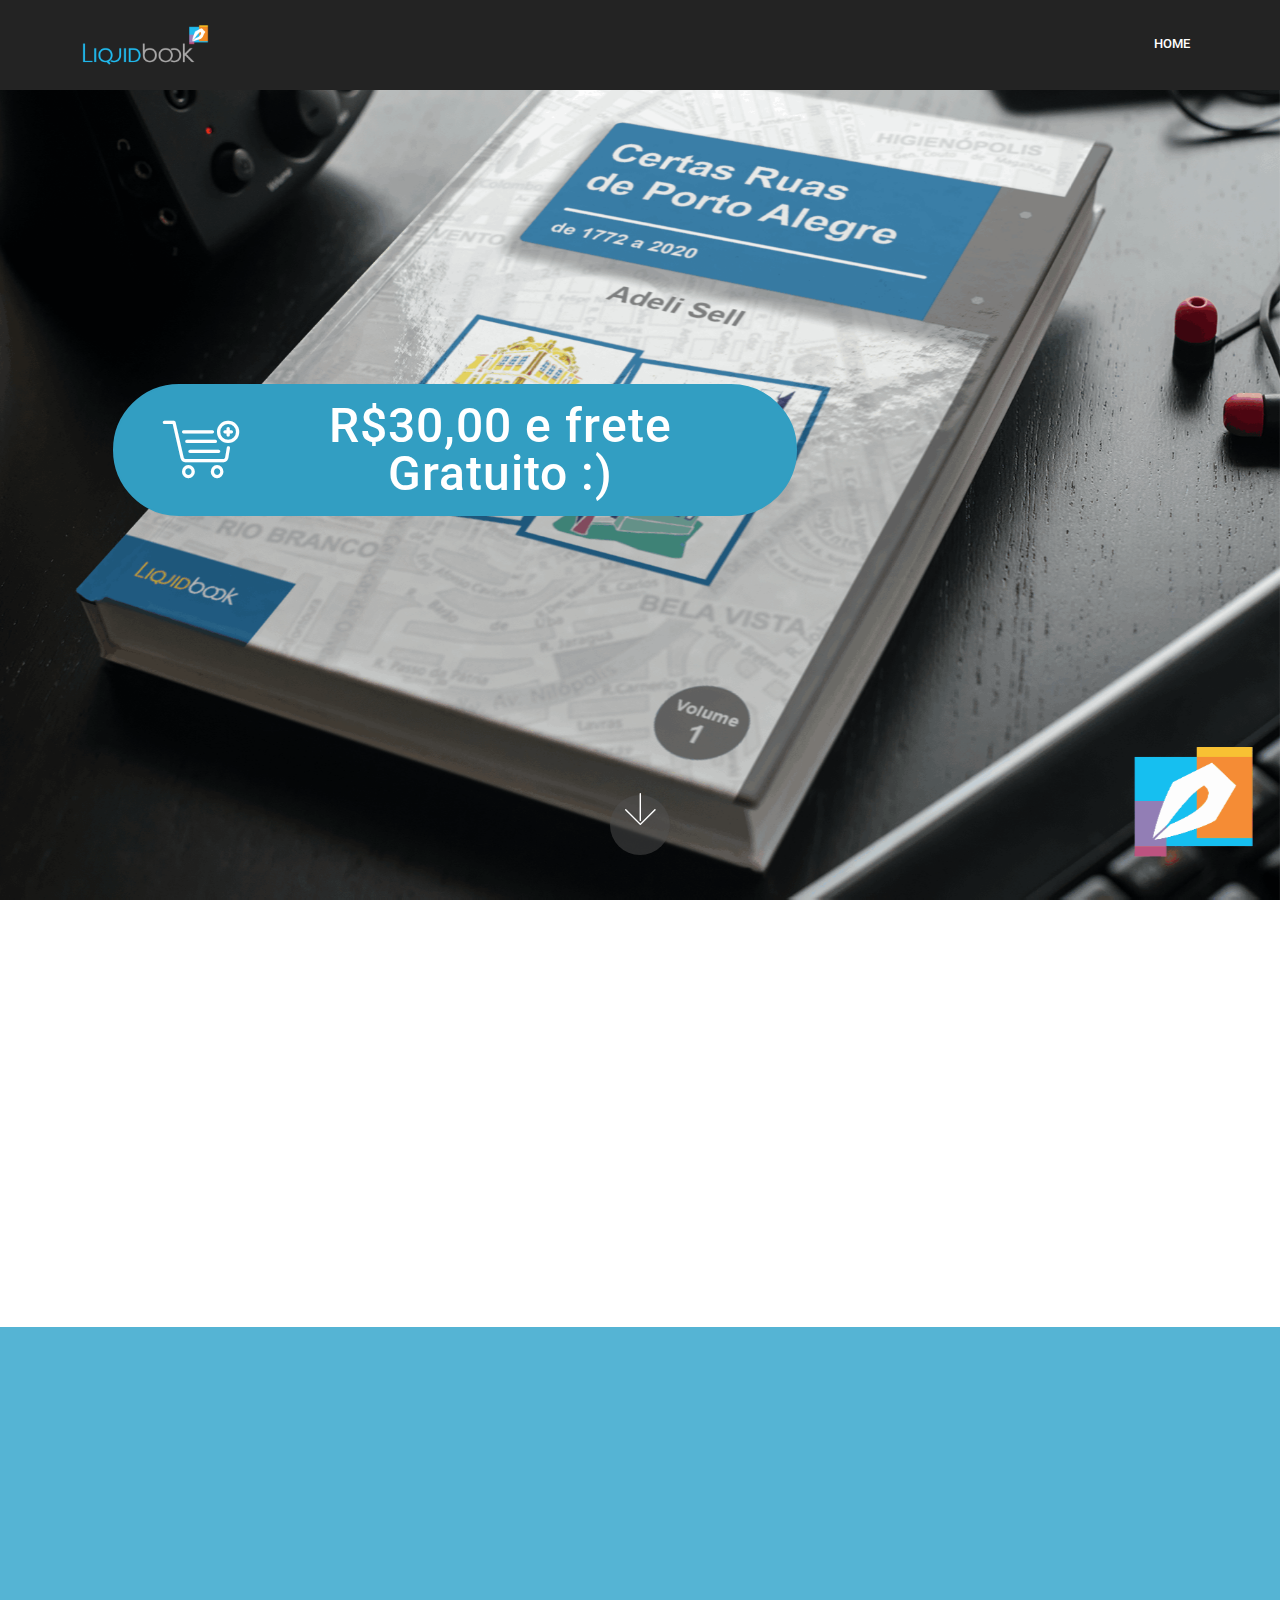
==== commit 565b4d2c: "create github pages" ====
--- a/index.html
+++ b/index.html
@@ -7,7 +7,7 @@
   <meta name="generator" content="Mobirise v4.9.6, mobirise.com">
   <meta name="viewport" content="width=device-width, initial-scale=1, minimum-scale=1">
   <link rel="shortcut icon" href="assets/images/logo-liquidbook-1-192x108.png" type="image/x-icon">
-  <meta name="description" content="Página do livro do jornalista Bernardo Gutierrez.">
+  <meta name="description" content="Página do livro do escritor Adeli Sell.">
   
   <title>Certas Ruas de Porto Alegre</title>
   <link rel="stylesheet" href="assets/web/assets/mobirise-icons/mobirise-icons.css">
@@ -55,7 +55,7 @@
     </nav>
 </section>
 
-<section class="engine"><a href="https://mobirise.info/h">create your own web page for free</a></section><section class="header9 cid-rg5VrTLSx6 mbr-fullscreen mbr-parallax-background" id="header9-3p">
+<section class="engine"><a href="https://mobirise.info/a">online web builder</a></section><section class="header9 cid-rg5VrTLSx6 mbr-fullscreen mbr-parallax-background" id="header9-3p">
 
     
 
@@ -67,7 +67,7 @@
             
             
             
-            <div class="mbr-section-btn align-left"><a class="btn btn-md btn-primary display-2" href="https://pag.ae/7Ws2WHPus" target="_blank"><span class="mbri-cart-add mbr-iconfont mbr-iconfont-btn"></span>R$30,00 e frete Gratuito :)<br></a></div>
+            <div class="mbr-section-btn align-left"><a class="btn btn-md btn-info display-2" href="https://pag.ae/7Ws2WHPus" target="_blank"><span class="mbri-cart-add mbr-iconfont mbr-iconfont-btn"></span>R$30,00 e frete Gratuito :)<br></a></div>
         </div>
     </div>
 
@@ -104,7 +104,7 @@
 íntimo." &nbsp;Jorge Barcellos
 <br></p>
                 </div>
-                <div class="mbr-section-btn"><a class="btn btn-md btn-primary display-5" href="https://pag.ae/7Ws2WHPus" target="_blank"><span class="mbri-cart-add mbr-iconfont mbr-iconfont-btn"></span>R$ 30,00 com Frete Grátis<br></a></div>
+                <div class="mbr-section-btn"><a class="btn btn-md btn-info display-5" href="https://pag.ae/7Ws2WHPus" target="_blank"><span class="mbri-cart-add mbr-iconfont mbr-iconfont-btn"></span>R$ 30,00 com Frete Grátis<br></a></div>
             </div>
         </div>
     </div>
@@ -215,7 +215,7 @@
             <div class="media-container-column col-lg-8" data-form-type="formoid">
                     <div data-form-alert="" hidden="">Obrigado pelo contato, em seguida retornamos! :)</div>
             
-                    <form class="mbr-form" action="https://mobirise.com/" method="post" data-form-title="Mobirise Form"><input type="hidden" name="email" data-form-email="true" value="K4ug6+ugp6W3NsyASHrHxNvN+f5bEI/NutSa1FbUjasoD6rDcqMr4zJp+Ggo+PZD+RxLzhQrdNd2SNJFa+FwlCiJQzryXhb0CByChCf9ZXvU7G4f1tpc3HIJSk7u7Lcx">
+                    <form class="mbr-form" action="https://mobirise.com/" method="post" data-form-title="Mobirise Form"><input type="hidden" name="email" data-form-email="true" value="nOwXFO/3xnX67jhhG5kNxCNOj5PSCWwdgCCtB4zaRjOjbx1O6+D8pNa5Ttwsyuqe6qWQkrnWP/32xt8MU0ZmbLj/ZTVu0Igq7giwqIVuk2CmC/nv7eNqIm4ZZ1Rhbvt7">
                         <div class="row row-sm-offset">
                             <div class="col-md-4 multi-horizontal" data-for="name">
                                 <div class="form-group">
--- a/assets/mobirise/css/mbr-additional.css
+++ b/assets/mobirise/css/mbr-additional.css
@@ -1394,7 +1394,7 @@
   border-top-color: #329ec2;
 }
 .cid-rg5VrTLSx6 {
-  background-image: url("../../../assets/images/4-mockup-of-a-woman-reading-a-softcover-book-3418-el1-1920x1280.png");
+  background-image: url("../../../assets/images/3-mockup-of-a-hard-cover-book-on-a-table-with-gadgets-3407-el1-1920x1282.png");
 }
 .cid-rg5VrTLSx6 h1 {
   color: #616161;
@@ -1441,7 +1441,7 @@
 }
 .cid-rg5sGNHX9W .mbr-text,
 .cid-rg5sGNHX9W .mbr-section-btn {
-  color: #329ec2;
+  color: #55b4d4;
 }
 .cid-qTkzRZLJNu .navbar {
   padding: .5rem 0;
@@ -1835,7 +1835,7 @@
 .cid-rgauhjwGPu {
   padding-top: 135px;
   padding-bottom: 90px;
-  background-color: #329ec2;
+  background-color: #55b4d4;
 }
 .cid-rgauhjwGPu h2 {
   text-align: left;
@@ -2062,672 +2062,3 @@
 .cid-rfW179aX0K .media-container-row .row-copirayt p {
   width: 100%;
 }
-.cid-rg5VrTLSx6 {
-  background-image: url("../../../assets/images/mockup-saudades-de-junho-1900x1194.png");
-}
-.cid-rg5VrTLSx6 h1 {
-  color: #616161;
-}
-.cid-rg5VrTLSx6 h2,
-.cid-rg5VrTLSx6 h3,
-.cid-rg5VrTLSx6 p {
-  color: #767676;
-}
-.cid-rg5VrTLSx6 .mbr-section-subtitle {
-  font-style: italic;
-}
-.cid-rg5VrTLSx6 H1 {
-  color: #ffffff;
-}
-.cid-rg5VrTLSx6 H3 {
-  color: #465052;
-}
-.cid-rg5VrTLSx6 P {
-  color: #f56109;
-}
-.cid-rg5VrTLSx6 B {
-  color: #ffffff;
-}
-.cid-rg5sGNHX9W {
-  padding-top: 90px;
-  padding-bottom: 90px;
-  background-color: #ffd200;
-}
-@media (min-width: 992px) {
-  .cid-rg5sGNHX9W .mbr-figure {
-    padding-right: 4rem;
-  }
-}
-@media (max-width: 991px) {
-  .cid-rg5sGNHX9W .mbr-figure {
-    padding-bottom: 3rem;
-  }
-}
-@media (max-width: 767px) {
-  .cid-rg5sGNHX9W .mbr-text {
-    text-align: center;
-  }
-}
-.cid-rg5sGNHX9W .mbr-text,
-.cid-rg5sGNHX9W .mbr-section-btn {
-  color: #59be0e;
-}
-.cid-qTkzRZLJNu .navbar {
-  padding: .5rem 0;
-  background: #232323;
-  transition: none;
-  min-height: 77px;
-}
-.cid-qTkzRZLJNu .navbar-dropdown.bg-color.transparent.opened {
-  background: #232323;
-}
-.cid-qTkzRZLJNu a {
-  font-style: normal;
-}
-.cid-qTkzRZLJNu .nav-item span {
-  padding-right: 0.4em;
-  line-height: 0.5em;
-  vertical-align: text-bottom;
-  position: relative;
-  text-decoration: none;
-}
-.cid-qTkzRZLJNu .nav-item a {
-  display: flex;
-  align-items: center;
-  justify-content: center;
-  padding: 0.7rem 0 !important;
-  margin: 0rem .65rem !important;
-}
-.cid-qTkzRZLJNu .nav-item:focus,
-.cid-qTkzRZLJNu .nav-link:focus {
-  outline: none;
-}
-.cid-qTkzRZLJNu .btn {
-  padding: 0.4rem 1.5rem;
-  display: inline-flex;
-  align-items: center;
-}
-.cid-qTkzRZLJNu .btn .mbr-iconfont {
-  font-size: 1.6rem;
-}
-.cid-qTkzRZLJNu .menu-logo {
-  margin-right: auto;
-}
-.cid-qTkzRZLJNu .menu-logo .navbar-brand {
-  display: flex;
-  margin-left: 5rem;
-  padding: 0;
-  transition: padding .2s;
-  min-height: 3.8rem;
-  align-items: center;
-}
-.cid-qTkzRZLJNu .menu-logo .navbar-brand .navbar-caption-wrap {
-  display: -webkit-flex;
-  -webkit-align-items: center;
-  align-items: center;
-  word-break: break-word;
-  min-width: 7rem;
-  margin: .3rem 0;
-}
-.cid-qTkzRZLJNu .menu-logo .navbar-brand .navbar-caption-wrap .navbar-caption {
-  line-height: 1.2rem !important;
-  padding-right: 2rem;
-}
-.cid-qTkzRZLJNu .menu-logo .navbar-brand .navbar-logo {
-  font-size: 4rem;
-  transition: font-size 0.25s;
-}
-.cid-qTkzRZLJNu .menu-logo .navbar-brand .navbar-logo img {
-  display: flex;
-}
-.cid-qTkzRZLJNu .menu-logo .navbar-brand .navbar-logo .mbr-iconfont {
-  transition: font-size 0.25s;
-}
-.cid-qTkzRZLJNu .navbar-toggleable-sm .navbar-collapse {
-  justify-content: flex-end;
-  -webkit-justify-content: flex-end;
-  padding-right: 5rem;
-  width: auto;
-}
-.cid-qTkzRZLJNu .navbar-toggleable-sm .navbar-collapse .navbar-nav {
-  flex-wrap: wrap;
-  -webkit-flex-wrap: wrap;
-  padding-left: 0;
-}
-.cid-qTkzRZLJNu .navbar-toggleable-sm .navbar-collapse .navbar-nav .nav-item {
-  -webkit-align-self: center;
-  align-self: center;
-}
-.cid-qTkzRZLJNu .navbar-toggleable-sm .navbar-collapse .navbar-buttons {
-  padding-left: 0;
-  padding-bottom: 0;
-}
-.cid-qTkzRZLJNu .dropdown .dropdown-menu {
-  background: #232323;
-  display: none;
-  position: absolute;
-  min-width: 5rem;
-  padding-top: 1.4rem;
-  padding-bottom: 1.4rem;
-  text-align: left;
-}
-.cid-qTkzRZLJNu .dropdown .dropdown-menu .dropdown-item {
-  width: auto;
-  padding: 0.235em 1.5385em 0.235em 1.5385em !important;
-}
-.cid-qTkzRZLJNu .dropdown .dropdown-menu .dropdown-item::after {
-  right: 0.5rem;
-}
-.cid-qTkzRZLJNu .dropdown .dropdown-menu .dropdown-submenu {
-  margin: 0;
-}
-.cid-qTkzRZLJNu .dropdown.open > .dropdown-menu {
-  display: block;
-}
-.cid-qTkzRZLJNu .navbar-toggleable-sm.opened:after {
-  position: absolute;
-  width: 100vw;
-  height: 100vh;
-  content: '';
-  background-color: rgba(0, 0, 0, 0.1);
-  left: 0;
-  bottom: 0;
-  transform: translateY(100%);
-  -webkit-transform: translateY(100%);
-  z-index: 1000;
-}
-.cid-qTkzRZLJNu .navbar.navbar-short {
-  min-height: 60px;
-  transition: all .2s;
-}
-.cid-qTkzRZLJNu .navbar.navbar-short .navbar-toggler-right {
-  top: 20px;
-}
-.cid-qTkzRZLJNu .navbar.navbar-short .navbar-logo a {
-  font-size: 2.5rem !important;
-  line-height: 2.5rem;
-  transition: font-size 0.25s;
-}
-.cid-qTkzRZLJNu .navbar.navbar-short .navbar-logo a .mbr-iconfont {
-  font-size: 2.5rem !important;
-}
-.cid-qTkzRZLJNu .navbar.navbar-short .navbar-logo a img {
-  height: 3rem !important;
-}
-.cid-qTkzRZLJNu .navbar.navbar-short .navbar-brand {
-  min-height: 3rem;
-}
-.cid-qTkzRZLJNu button.navbar-toggler {
-  width: 31px;
-  height: 18px;
-  cursor: pointer;
-  transition: all .2s;
-  top: 1.5rem;
-  right: 1rem;
-}
-.cid-qTkzRZLJNu button.navbar-toggler:focus {
-  outline: none;
-}
-.cid-qTkzRZLJNu button.navbar-toggler .hamburger span {
-  position: absolute;
-  right: 0;
-  width: 30px;
-  height: 2px;
-  border-right: 5px;
-  background-color: #ffffff;
-}
-.cid-qTkzRZLJNu button.navbar-toggler .hamburger span:nth-child(1) {
-  top: 0;
-  transition: all .2s;
-}
-.cid-qTkzRZLJNu button.navbar-toggler .hamburger span:nth-child(2) {
-  top: 8px;
-  transition: all .15s;
-}
-.cid-qTkzRZLJNu button.navbar-toggler .hamburger span:nth-child(3) {
-  top: 8px;
-  transition: all .15s;
-}
-.cid-qTkzRZLJNu button.navbar-toggler .hamburger span:nth-child(4) {
-  top: 16px;
-  transition: all .2s;
-}
-.cid-qTkzRZLJNu nav.opened .hamburger span:nth-child(1) {
-  top: 8px;
-  width: 0;
-  opacity: 0;
-  right: 50%;
-  transition: all .2s;
-}
-.cid-qTkzRZLJNu nav.opened .hamburger span:nth-child(2) {
-  -webkit-transform: rotate(45deg);
-  transform: rotate(45deg);
-  transition: all .25s;
-}
-.cid-qTkzRZLJNu nav.opened .hamburger span:nth-child(3) {
-  -webkit-transform: rotate(-45deg);
-  transform: rotate(-45deg);
-  transition: all .25s;
-}
-.cid-qTkzRZLJNu nav.opened .hamburger span:nth-child(4) {
-  top: 8px;
-  width: 0;
-  opacity: 0;
-  right: 50%;
-  transition: all .2s;
-}
-.cid-qTkzRZLJNu .collapsed.navbar-expand {
-  flex-direction: column;
-}
-.cid-qTkzRZLJNu .collapsed .btn {
-  display: flex;
-}
-.cid-qTkzRZLJNu .collapsed .navbar-collapse {
-  display: none !important;
-  padding-right: 0 !important;
-}
-.cid-qTkzRZLJNu .collapsed .navbar-collapse.collapsing,
-.cid-qTkzRZLJNu .collapsed .navbar-collapse.show {
-  display: block !important;
-}
-.cid-qTkzRZLJNu .collapsed .navbar-collapse.collapsing .navbar-nav,
-.cid-qTkzRZLJNu .collapsed .navbar-collapse.show .navbar-nav {
-  display: block;
-  text-align: center;
-}
-.cid-qTkzRZLJNu .collapsed .navbar-collapse.collapsing .navbar-nav .nav-item,
-.cid-qTkzRZLJNu .collapsed .navbar-collapse.show .navbar-nav .nav-item {
-  clear: both;
-}
-.cid-qTkzRZLJNu .collapsed .navbar-collapse.collapsing .navbar-nav .nav-item:last-child,
-.cid-qTkzRZLJNu .collapsed .navbar-collapse.show .navbar-nav .nav-item:last-child {
-  margin-bottom: 1rem;
-}
-.cid-qTkzRZLJNu .collapsed .navbar-collapse.collapsing .navbar-buttons,
-.cid-qTkzRZLJNu .collapsed .navbar-collapse.show .navbar-buttons {
-  text-align: center;
-}
-.cid-qTkzRZLJNu .collapsed .navbar-collapse.collapsing .navbar-buttons:last-child,
-.cid-qTkzRZLJNu .collapsed .navbar-collapse.show .navbar-buttons:last-child {
-  margin-bottom: 1rem;
-}
-.cid-qTkzRZLJNu .collapsed button.navbar-toggler {
-  display: block;
-}
-.cid-qTkzRZLJNu .collapsed .navbar-brand {
-  margin-left: 1rem !important;
-}
-.cid-qTkzRZLJNu .collapsed .navbar-toggleable-sm {
-  flex-direction: column;
-  -webkit-flex-direction: column;
-}
-.cid-qTkzRZLJNu .collapsed .dropdown .dropdown-menu {
-  width: 100%;
-  text-align: center;
-  position: relative;
-  opacity: 0;
-  display: block;
-  height: 0;
-  visibility: hidden;
-  padding: 0;
-  transition-duration: .5s;
-  transition-property: opacity,padding,height;
-}
-.cid-qTkzRZLJNu .collapsed .dropdown.open > .dropdown-menu {
-  position: relative;
-  opacity: 1;
-  height: auto;
-  padding: 1.4rem 0;
-  visibility: visible;
-}
-.cid-qTkzRZLJNu .collapsed .dropdown .dropdown-submenu {
-  left: 0;
-  text-align: center;
-  width: 100%;
-}
-.cid-qTkzRZLJNu .collapsed .dropdown .dropdown-toggle[data-toggle="dropdown-submenu"]::after {
-  margin-top: 0;
-  position: inherit;
-  right: 0;
-  top: 50%;
-  display: inline-block;
-  width: 0;
-  height: 0;
-  margin-left: .3em;
-  vertical-align: middle;
-  content: "";
-  border-top: .30em solid;
-  border-right: .30em solid transparent;
-  border-left: .30em solid transparent;
-}
-@media (max-width: 991px) {
-  .cid-qTkzRZLJNu .navbar-expand {
-    flex-direction: column;
-  }
-  .cid-qTkzRZLJNu img {
-    height: 3.8rem !important;
-  }
-  .cid-qTkzRZLJNu .btn {
-    display: flex;
-  }
-  .cid-qTkzRZLJNu button.navbar-toggler {
-    display: block;
-  }
-  .cid-qTkzRZLJNu .navbar-brand {
-    margin-left: 1rem !important;
-  }
-  .cid-qTkzRZLJNu .navbar-toggleable-sm {
-    flex-direction: column;
-    -webkit-flex-direction: column;
-  }
-  .cid-qTkzRZLJNu .navbar-collapse {
-    display: none !important;
-    padding-right: 0 !important;
-  }
-  .cid-qTkzRZLJNu .navbar-collapse.collapsing,
-  .cid-qTkzRZLJNu .navbar-collapse.show {
-    display: block !important;
-  }
-  .cid-qTkzRZLJNu .navbar-collapse.collapsing .navbar-nav,
-  .cid-qTkzRZLJNu .navbar-collapse.show .navbar-nav {
-    display: block;
-    text-align: center;
-  }
-  .cid-qTkzRZLJNu .navbar-collapse.collapsing .navbar-nav .nav-item,
-  .cid-qTkzRZLJNu .navbar-collapse.show .navbar-nav .nav-item {
-    clear: both;
-  }
-  .cid-qTkzRZLJNu .navbar-collapse.collapsing .navbar-nav .nav-item:last-child,
-  .cid-qTkzRZLJNu .navbar-collapse.show .navbar-nav .nav-item:last-child {
-    margin-bottom: 1rem;
-  }
-  .cid-qTkzRZLJNu .navbar-collapse.collapsing .navbar-buttons,
-  .cid-qTkzRZLJNu .navbar-collapse.show .navbar-buttons {
-    text-align: center;
-  }
-  .cid-qTkzRZLJNu .navbar-collapse.collapsing .navbar-buttons:last-child,
-  .cid-qTkzRZLJNu .navbar-collapse.show .navbar-buttons:last-child {
-    margin-bottom: 1rem;
-  }
-  .cid-qTkzRZLJNu .dropdown .dropdown-menu {
-    width: 100%;
-    text-align: center;
-    position: relative;
-    opacity: 0;
-    display: block;
-    height: 0;
-    visibility: hidden;
-    padding: 0;
-    transition-duration: .5s;
-    transition-property: opacity,padding,height;
-  }
-  .cid-qTkzRZLJNu .dropdown.open > .dropdown-menu {
-    position: relative;
-    opacity: 1;
-    height: auto;
-    padding: 1.4rem 0;
-    visibility: visible;
-  }
-  .cid-qTkzRZLJNu .dropdown .dropdown-submenu {
-    left: 0;
-    text-align: center;
-    width: 100%;
-  }
-  .cid-qTkzRZLJNu .dropdown .dropdown-toggle[data-toggle="dropdown-submenu"]::after {
-    margin-top: 0;
-    position: inherit;
-    right: 0;
-    top: 50%;
-    display: inline-block;
-    width: 0;
-    height: 0;
-    margin-left: .3em;
-    vertical-align: middle;
-    content: "";
-    border-top: .30em solid;
-    border-right: .30em solid transparent;
-    border-left: .30em solid transparent;
-  }
-}
-@media (min-width: 767px) {
-  .cid-qTkzRZLJNu .menu-logo {
-    flex-shrink: 0;
-  }
-}
-.cid-qTkzRZLJNu .navbar-collapse {
-  flex-basis: auto;
-}
-.cid-qTkzRZLJNu .nav-link:hover,
-.cid-qTkzRZLJNu .dropdown-item:hover {
-  color: #c1c1c1 !important;
-}
-.cid-rgauhjwGPu {
-  padding-top: 135px;
-  padding-bottom: 90px;
-  background-color: #59be0e;
-}
-.cid-rgauhjwGPu h2 {
-  text-align: left;
-}
-.cid-rgauhjwGPu h4 {
-  text-align: left;
-  font-weight: 500;
-}
-.cid-rgauhjwGPu p {
-  color: #767676;
-  text-align: left;
-}
-.cid-rgauhjwGPu .aside-content {
-  flex-basis: 100%;
-  -webkit-flex-basis: 100%;
-}
-.cid-rgauhjwGPu .block-content {
-  display: -webkit-flex;
-  flex-direction: column;
-  -webkit-flex-direction: column;
-  word-break: break-word;
-}
-.cid-rgauhjwGPu .media {
-  margin: initial;
-  align-items: center;
-  -webkit-align-items: center;
-}
-.cid-rgauhjwGPu .mbr-figure {
-  align-self: flex-start;
-  -webkit-align-self: flex-start;
-  -webkit-flex-shrink: 0;
-  flex-shrink: 0;
-}
-.cid-rgauhjwGPu .card-img {
-  padding-right: 2rem;
-  width: auto;
-}
-.cid-rgauhjwGPu .card-img span {
-  font-size: 72px;
-  color: #707070;
-}
-@media (min-width: 992px) {
-  .cid-rgauhjwGPu .mbr-figure {
-    padding-right: 4rem;
-    padding-right: 0;
-    padding-left: 4rem;
-  }
-  .cid-rgauhjwGPu .media-container-row {
-    -webkit-flex-direction: row-reverse;
-  }
-}
-@media (max-width: 991px) {
-  .cid-rgauhjwGPu .mbr-figure {
-    padding-right: 0;
-    padding-bottom: 1rem;
-    margin-bottom: 2rem;
-    padding-bottom: 0;
-    margin-bottom: 0;
-    padding-top: 1rem;
-    margin-top: 2rem;
-  }
-  .cid-rgauhjwGPu .media-container-row {
-    -webkit-flex-direction: column-reverse;
-  }
-}
-@media (max-width: 300px) {
-  .cid-rgauhjwGPu .card-img span {
-    font-size: 40px !important;
-  }
-}
-.cid-rgauhjwGPu H2 {
-  color: #ff3366;
-}
-.cid-rgauhjwGPu .mbr-text {
-  color: #ffd200;
-}
-.cid-rg5Vog04RW {
-  padding-top: 90px;
-  padding-bottom: 90px;
-  background-color: #efefef;
-}
-.cid-rg5Vog04RW .socicon-bg-facebook {
-  background: #3e5b98;
-  color: #ffffff;
-}
-.cid-rg5Vog04RW .socicon-bg-twitter {
-  background: #4da7de;
-  color: #ffffff;
-}
-.cid-rg5Vog04RW .socicon-bg-googleplus {
-  background: #dd4b39;
-  color: #ffffff;
-}
-.cid-rg5Vog04RW .socicon-bg-vkontakte {
-  background: #5a7fa6;
-  color: #ffffff;
-}
-.cid-rg5Vog04RW .socicon-bg-odnoklassniki {
-  background: #f48420;
-  color: #ffffff;
-}
-.cid-rg5Vog04RW .socicon-bg-pinterest {
-  background: #c92619;
-  color: #ffffff;
-}
-.cid-rg5Vog04RW .socicon-bg-mail {
-  background: #134785;
-  color: #ffffff;
-}
-.cid-rg5Vog04RW .btn-social {
-  border: none !important;
-}
-.cid-rg5Vog04RW [class^="socicon-"]:before,
-.cid-rg5Vog04RW [class*=" socicon-"]:before {
-  line-height: 44px;
-}
-@media (max-width: 767px) {
-  .cid-rg5Vog04RW .btn {
-    font-size: 20px !important;
-  }
-}
-.cid-rhd6oI5yqW {
-  padding-top: 75px;
-  padding-bottom: 75px;
-  background-color: #ffffff;
-}
-.cid-rhd6oI5yqW .title {
-  margin-bottom: 2rem;
-}
-.cid-rhd6oI5yqW .mbr-section-subtitle {
-  color: #767676;
-}
-.cid-rhd6oI5yqW a:not([href]):not([tabindex]) {
-  color: #fff;
-  border-radius: 3px;
-}
-.cid-rhd6oI5yqW a.btn-white:not([href]):not([tabindex]) {
-  color: #333;
-}
-.cid-rhd6oI5yqW .multi-horizontal {
-  flex-grow: 1;
-  -webkit-flex-grow: 1;
-  max-width: 100%;
-}
-.cid-rhd6oI5yqW .input-group-btn {
-  display: block;
-  text-align: center;
-}
-.cid-rfW179aX0K {
-  padding-top: 30px;
-  padding-bottom: 30px;
-  background-color: #2e2e2e;
-}
-.cid-rfW179aX0K .row-links {
-  width: 100%;
-  -webkit-justify-content: center;
-  justify-content: center;
-}
-.cid-rfW179aX0K .social-row {
-  width: 100%;
-  -webkit-justify-content: center;
-  justify-content: center;
-}
-.cid-rfW179aX0K .media-container-row {
-  -webkit-flex-direction: column;
-  flex-direction: column;
-  -webkit-justify-content: center;
-  justify-content: center;
-  -webkit-align-items: center;
-  align-items: center;
-}
-.cid-rfW179aX0K .media-container-row .foot-menu {
-  list-style: none;
-  display: flex;
-  -webkit-justify-content: center;
-  justify-content: center;
-  -webkit-flex-wrap: wrap;
-  flex-wrap: wrap;
-  padding: 0;
-  margin-bottom: 0;
-}
-.cid-rfW179aX0K .media-container-row .foot-menu li {
-  padding: 0 1rem 1rem 1rem;
-}
-.cid-rfW179aX0K .media-container-row .foot-menu li p {
-  margin: 0;
-}
-.cid-rfW179aX0K .media-container-row .social-list {
-  padding-left: 0;
-  margin-bottom: 0;
-  list-style: none;
-  display: flex;
-  -webkit-flex-wrap: wrap;
-  flex-wrap: wrap;
-  -webkit-justify-content: flex-end;
-  justify-content: flex-end;
-}
-.cid-rfW179aX0K .media-container-row .social-list .mbr-iconfont-social {
-  font-size: 1.5rem;
-  color: #ffffff;
-}
-.cid-rfW179aX0K .media-container-row .social-list .soc-item {
-  margin: 0 .5rem;
-}
-.cid-rfW179aX0K .media-container-row .social-list a {
-  margin: 0;
-  opacity: .5;
-  -webkit-transition: .2s linear;
-  transition: .2s linear;
-}
-.cid-rfW179aX0K .media-container-row .social-list a:hover {
-  opacity: 1;
-}
-@media (max-width: 767px) {
-  .cid-rfW179aX0K .media-container-row .social-list {
-    -webkit-justify-content: center;
-    justify-content: center;
-  }
-}
-.cid-rfW179aX0K .media-container-row .row-copirayt {
-  word-break: break-word;
-  width: 100%;
-}
-.cid-rfW179aX0K .media-container-row .row-copirayt p {
-  width: 100%;
-}
